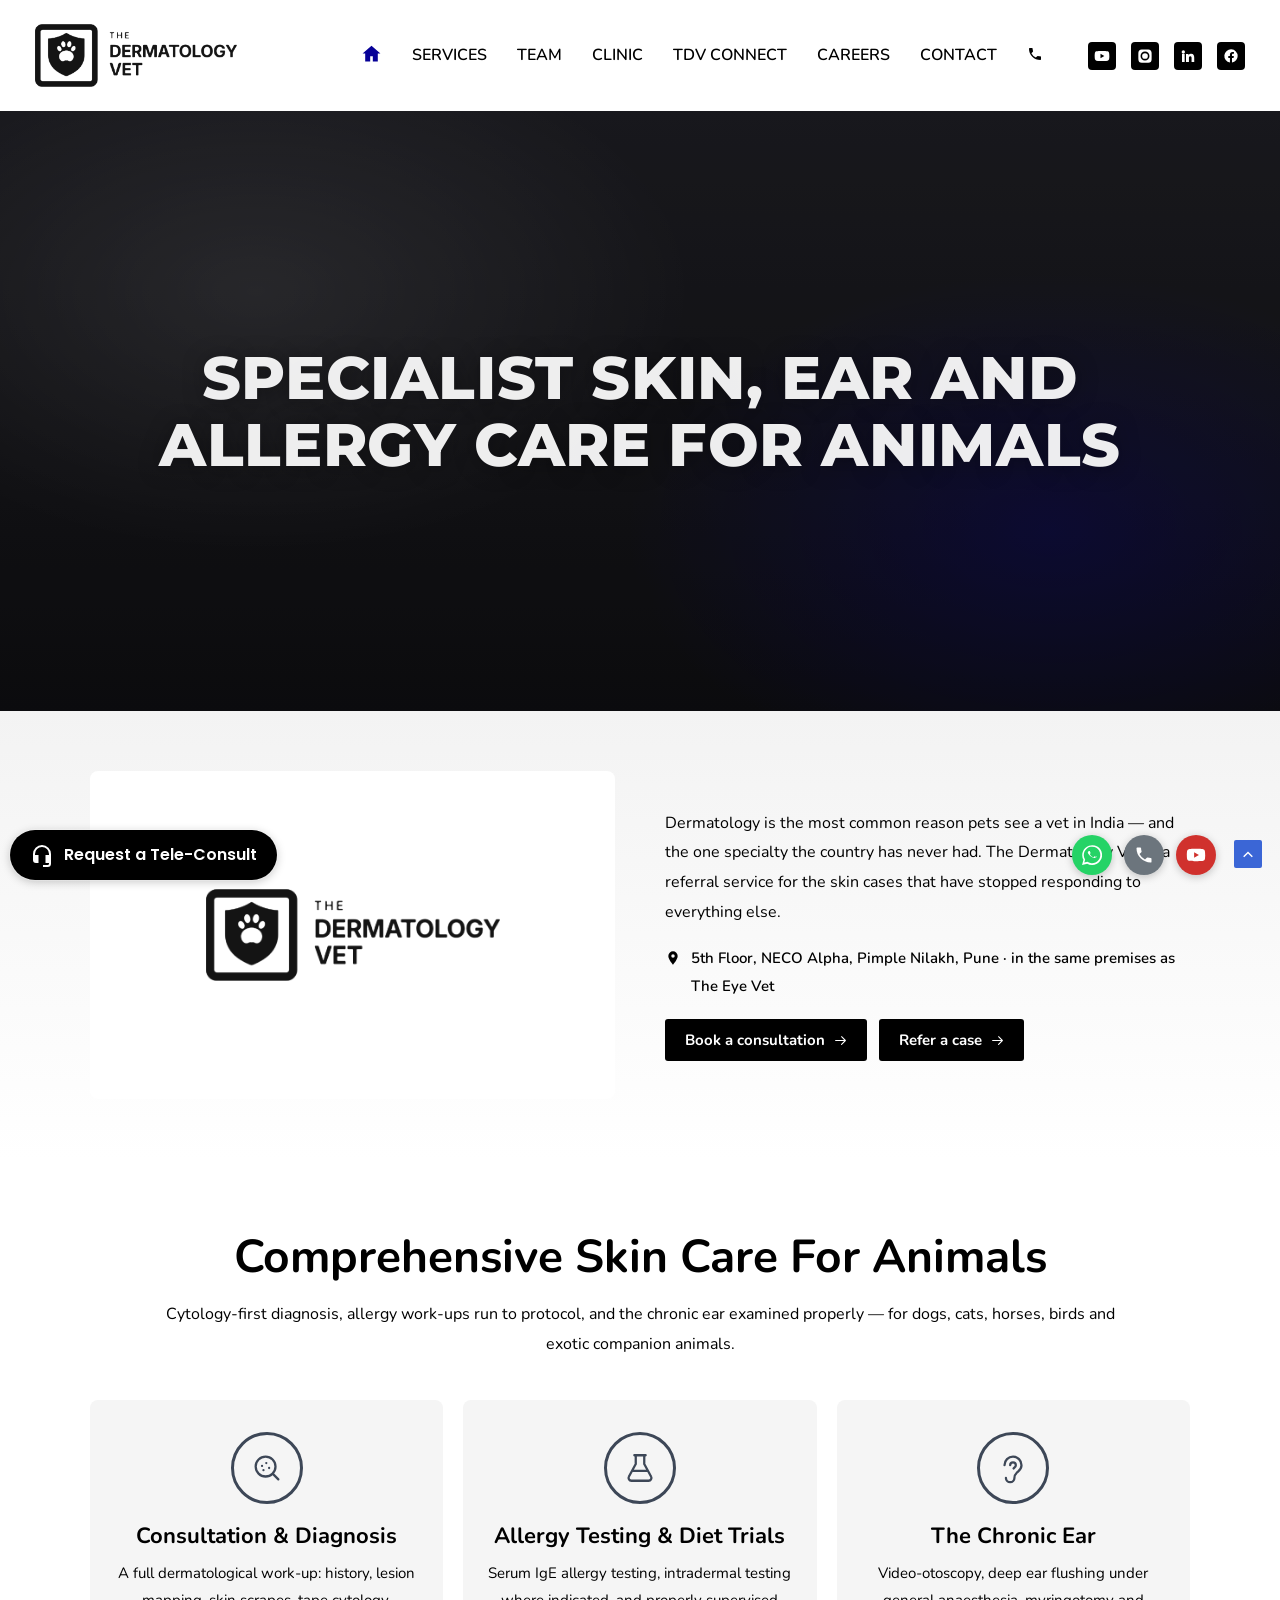
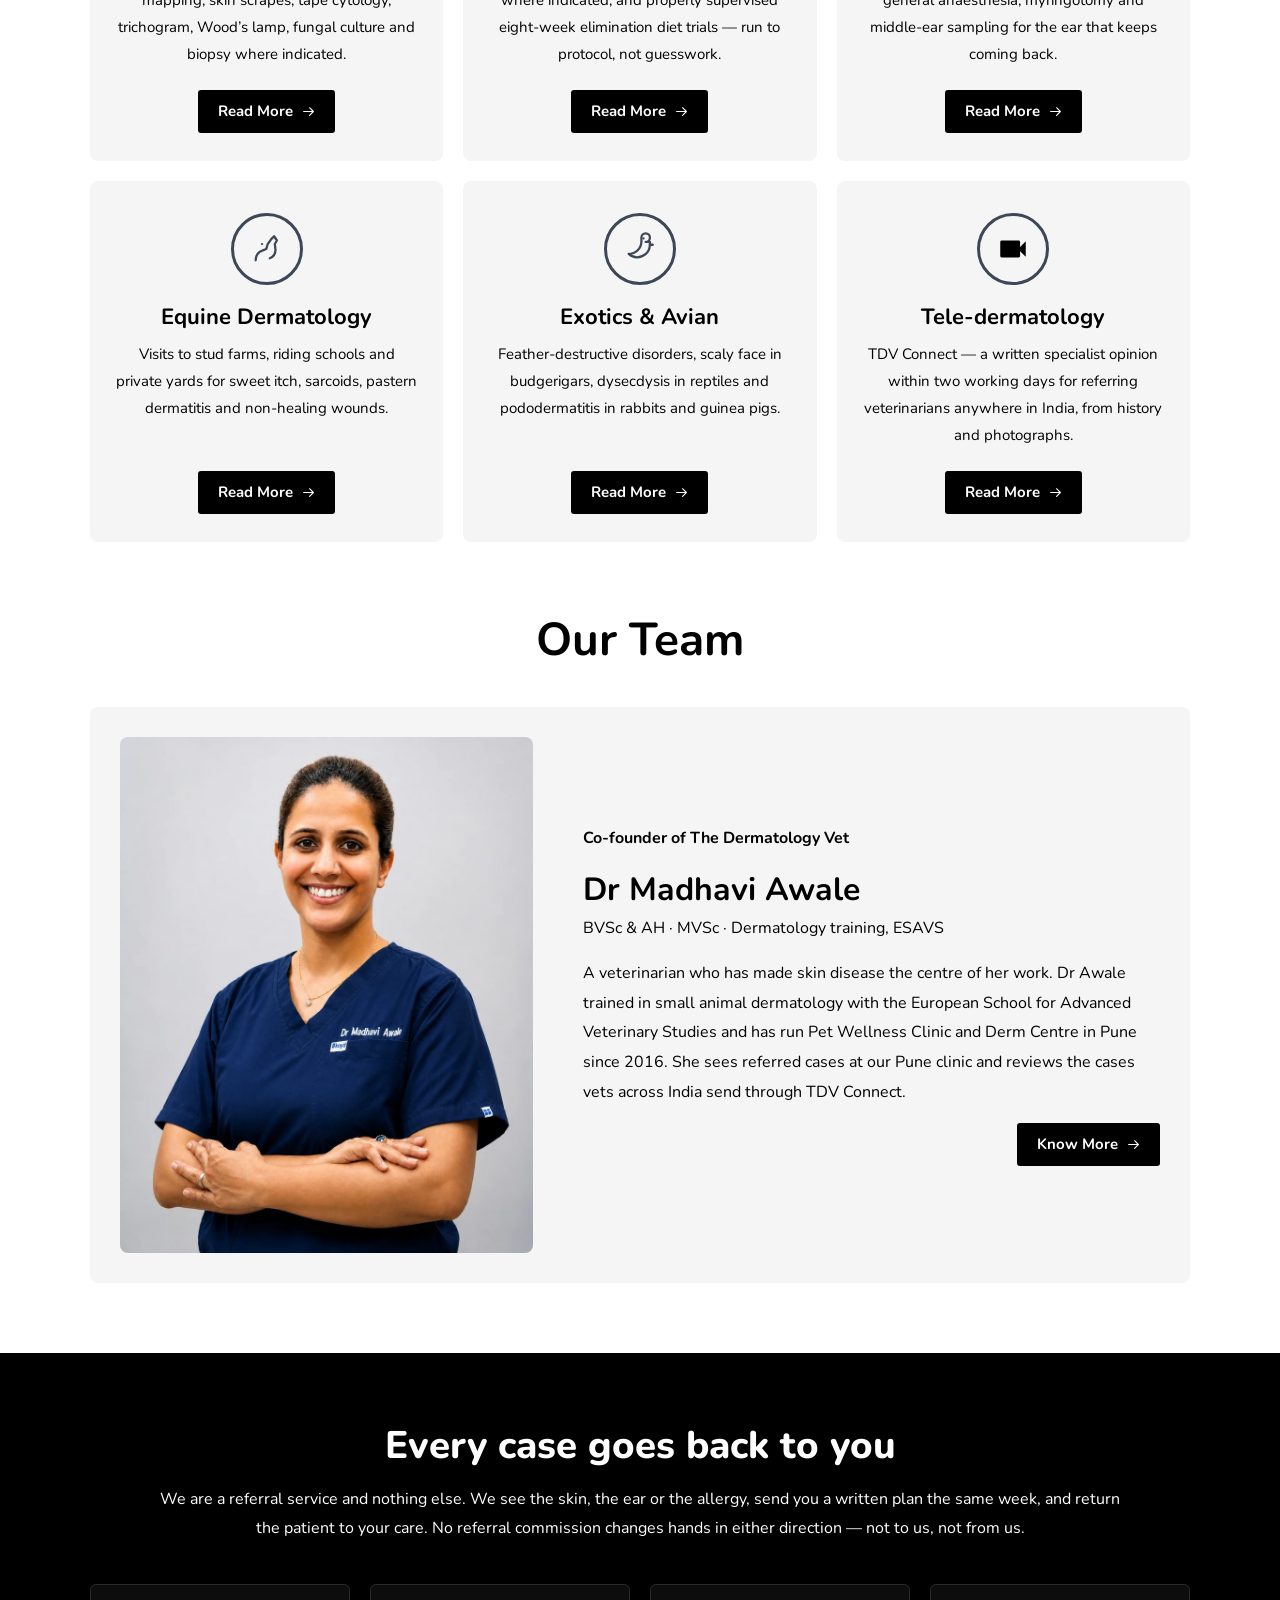
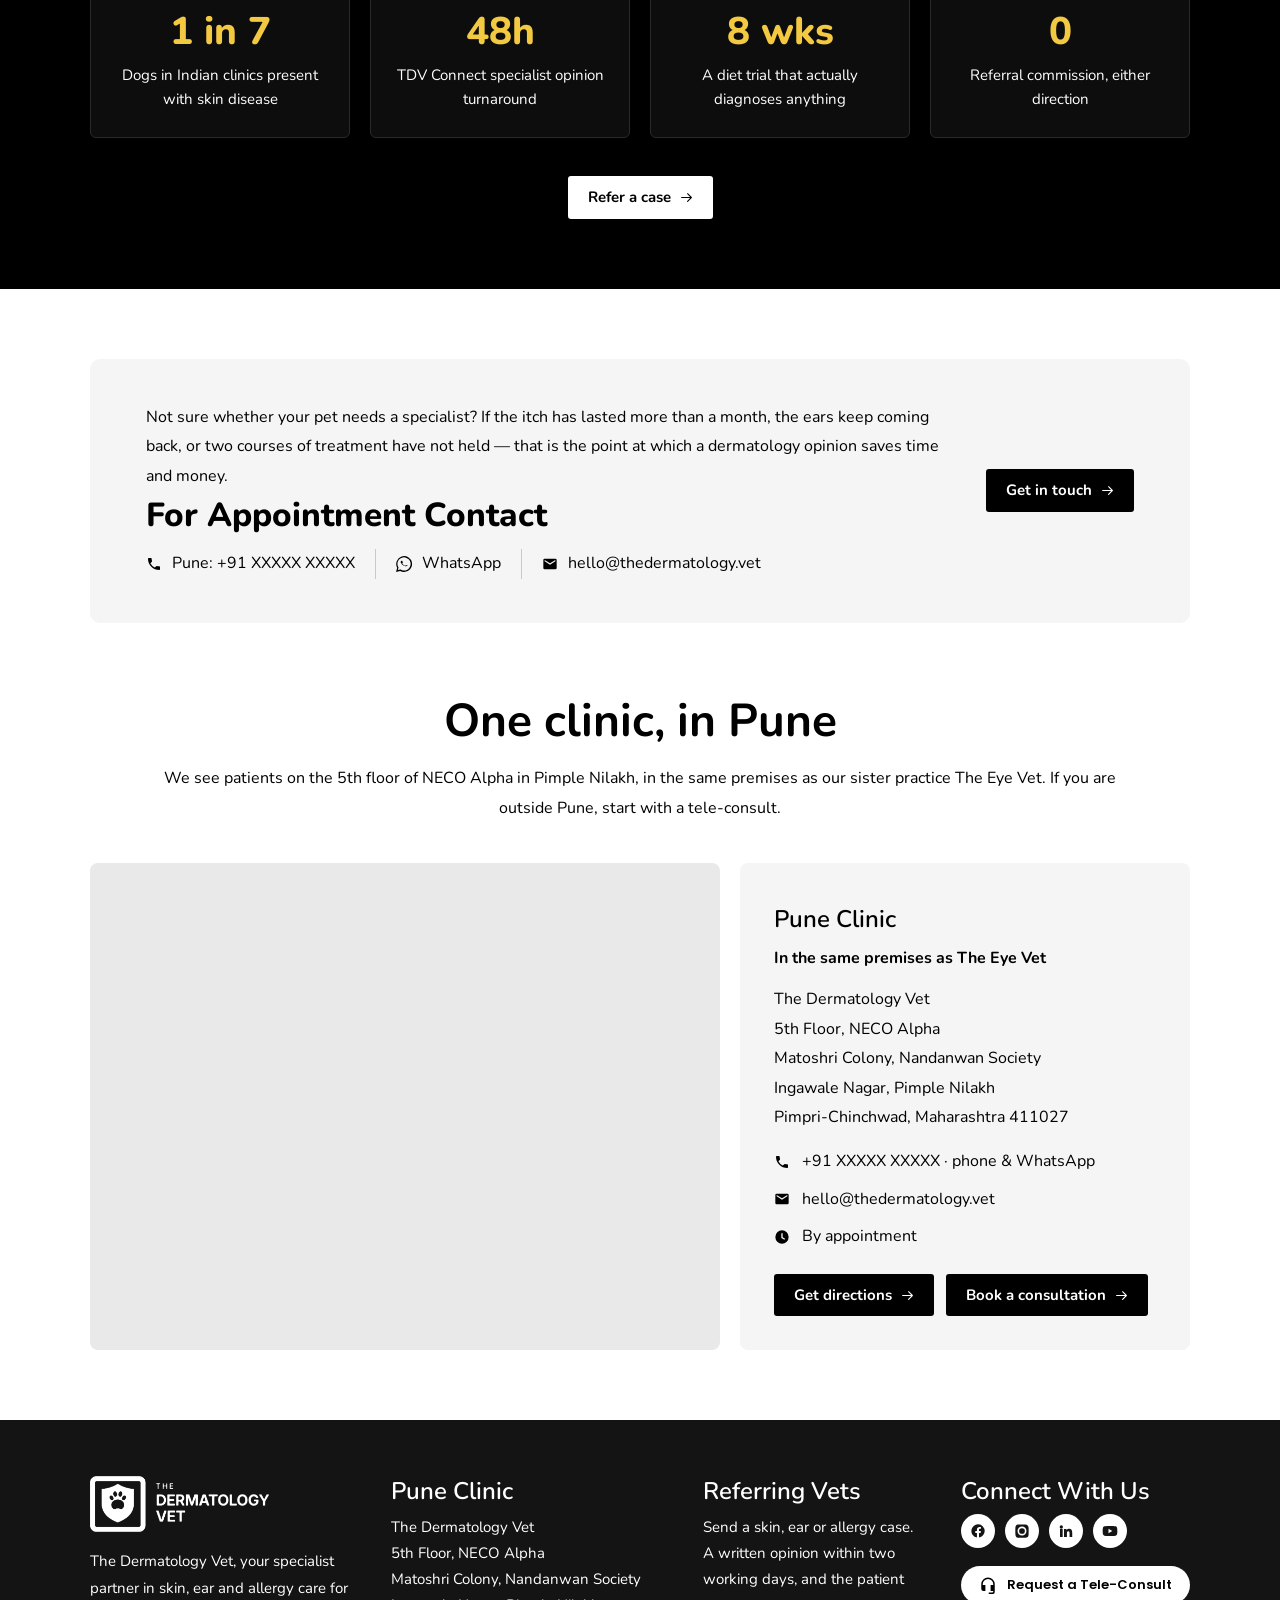
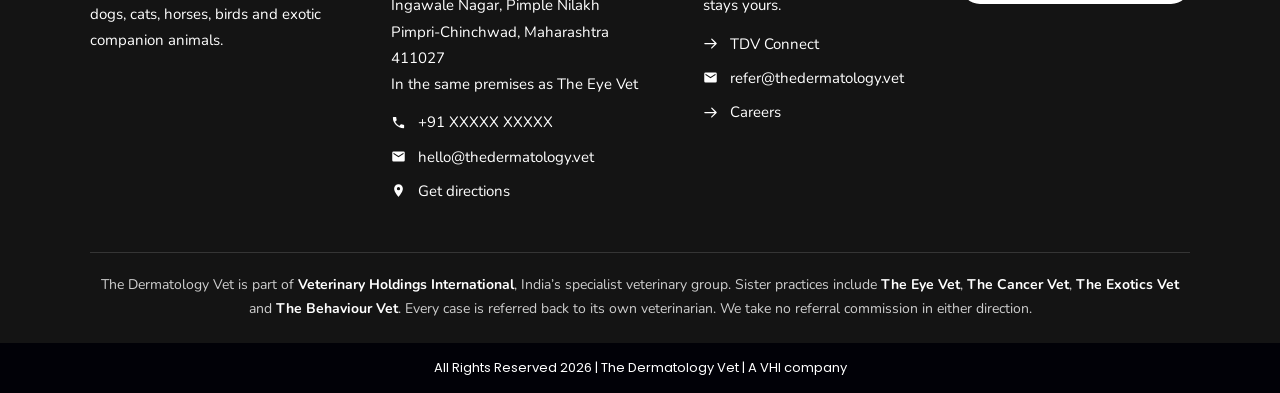
==== index.html @ b88d7250 "Add The Dermatology Vet website Static 13-page site for thedermatology.vet, styled to the template s" ====
<!DOCTYPE html>
<html lang="en">
<head>
<meta charset="utf-8">
<meta name="viewport" content="width=device-width, initial-scale=1">
<title>The Dermatology Vet &ndash; Veterinary Skin &amp; Allergy Specialists</title>
<meta name="description" content="India&rsquo;s specialist veterinary dermatology referral service &mdash; skin, ear and allergy medicine for dogs, cats, horses, birds and exotic pets.">
<link rel="canonical" href="https://thedermatology.vet/index.html">
<meta property="og:title" content="The Dermatology Vet &ndash; Veterinary Skin &amp; Allergy Specialists">
<meta property="og:description" content="India&rsquo;s specialist veterinary dermatology referral service &mdash; skin, ear and allergy medicine for dogs, cats, horses, birds and exotic pets.">
<meta property="og:type" content="website">
<meta property="og:site_name" content="The Dermatology Vet">
<link rel="icon" href="assets/logo/favicon-32.png" sizes="32x32" type="image/png">
<link rel="icon" href="assets/logo/favicon-192.png" sizes="192x192" type="image/png">
<link rel="apple-touch-icon" href="assets/logo/apple-touch-icon.png">
<link rel="preconnect" href="https://fonts.googleapis.com">
<link rel="preconnect" href="https://fonts.gstatic.com" crossorigin>
<link href="https://fonts.googleapis.com/css2?family=Nunito:ital,wght@0,400;0,600;0,700;0,800;0,900;1,400&family=Poppins:wght@600&family=Montserrat:wght@800&display=swap" rel="stylesheet">
<link rel="stylesheet" href="assets/styles.css?v=5">
</head>
<body>
<header class="site-header" id="top">
  <div class="header-inner">
    <a class="logo" href="index.html" aria-label="The Dermatology Vet &ndash; home">
      <img src="assets/logo/tdv-logo.png" alt="The Dermatology Vet" width="202" height="63">
    </a>
    <button class="nav-toggle" aria-label="Menu" aria-expanded="false" onclick="var n=document.getElementById('nav');n.classList.toggle('open');this.setAttribute('aria-expanded',n.classList.contains('open'))">
      <span></span><span></span><span></span>
    </button>
    <nav class="nav" id="nav">
      <a class="nav-home active" href="index.html" aria-label="Home"><svg viewBox="0 0 24 24"><path d="M12 3.2 1.8 12h3v9h5.7v-6h3v6h5.7v-9h3z"/></svg></a><a href="services.html">Services</a><a href="team.html">Team</a><a href="clinic.html">Clinic</a><a href="tdv-connect.html">TDV Connect</a><a href="careers.html">Careers</a><a href="contact.html">Contact</a><a class="nav-tel" href="tel:+91XXXXXXXXXX" aria-label="Call us"><svg viewBox="0 0 24 24"><path d="M6.6 10.8a15.1 15.1 0 0 0 6.6 6.6l2.2-2.2a1 1 0 0 1 1-.24 11.4 11.4 0 0 0 3.6.57 1 1 0 0 1 1 1V20a1 1 0 0 1-1 1A17 17 0 0 1 3 4a1 1 0 0 1 1-1h3.5a1 1 0 0 1 1 1 11.4 11.4 0 0 0 .57 3.6 1 1 0 0 1-.25 1z"/></svg></a>
      <span class="nav-social">
        <a href="#" aria-label="YouTube"><svg viewBox="0 0 24 24"><path d="M23 12s0-3.4-.44-5a2.8 2.8 0 0 0-2-2C18.8 4.5 12 4.5 12 4.5s-6.8 0-8.6.5a2.8 2.8 0 0 0-2 2C1 8.6 1 12 1 12s0 3.4.44 5a2.8 2.8 0 0 0 2 2c1.8.5 8.6.5 8.6.5s6.8 0 8.6-.5a2.8 2.8 0 0 0 2-2c.4-1.6.4-5 .4-5zM9.75 15.25v-6.5L15.5 12z"/></svg></a>
        <a href="#" aria-label="Instagram"><svg viewBox="0 0 24 24"><path d="M12 2.2c3.2 0 3.6 0 4.9.07 3.3.15 4.8 1.7 5 5 .06 1.3.07 1.7.07 4.9s0 3.6-.07 4.9c-.15 3.3-1.7 4.8-5 5-1.3.06-1.7.07-4.9.07s-3.6 0-4.9-.07c-3.3-.15-4.8-1.7-5-5C2.03 15.6 2 15.2 2 12s0-3.6.07-4.9c.15-3.3 1.7-4.8 5-5C8.4 2.2 8.8 2.2 12 2.2zm0 3.1a6.7 6.7 0 1 0 0 13.4 6.7 6.7 0 0 0 0-13.4zm0 11a4.3 4.3 0 1 1 0-8.6 4.3 4.3 0 0 1 0 8.6zm6.9-11.2a1.56 1.56 0 1 1-3.1 0 1.56 1.56 0 0 1 3.1 0z"/></svg></a>
        <a href="#" aria-label="LinkedIn"><svg viewBox="0 0 24 24"><path d="M4.98 3.5a2.5 2.5 0 1 1 0 5 2.5 2.5 0 0 1 0-5zM3 9h4v12H3zM9 9h3.8v1.7h.05a4.2 4.2 0 0 1 3.75-2c4 0 4.75 2.6 4.75 6.1V21h-4v-5.5c0-1.3 0-3-1.85-3s-2.1 1.44-2.1 2.9V21H9z"/></svg></a>
        <a href="#" aria-label="Facebook"><svg viewBox="0 0 24 24"><path d="M22 12a10 10 0 1 0-11.6 9.9v-7H7.9V12h2.5V9.8c0-2.5 1.5-3.9 3.8-3.9 1.1 0 2.2.2 2.2.2v2.5h-1.3c-1.2 0-1.6.75-1.6 1.5V12h2.8l-.45 2.9h-2.35v7A10 10 0 0 0 22 12z"/></svg></a>
      </span>
    </nav>
  </div>
</header>
<section class="hero">
  <div class="hero-media">
    <!-- [[TODO]] The sister sites open on a 30-60 second muted clinic video. Film one at NECO Alpha
         and drop it in here:
         <video autoplay muted loop playsinline poster="assets/hero/poster.jpg"><source src="assets/hero/hero.mp4" type="video/mp4"></video> -->
  </div>
  <h1>Specialist Skin, Ear and Allergy Care for Animals</h1>
</section>

<section class="intro">
  <div class="wrap">
    <div class="intro-grid">
      <div class="intro-media">
        <!-- [[TODO]] Replace with a photograph of the clinic reception once it is fitted out,
             as on thecancer.vet: <img class="photo" src="assets/clinic/reception.jpg" alt="..."> -->
        <img src="assets/logo/tdv-logo.png" alt="The Dermatology Vet" width="340" height="106">
      </div>
      <div class="intro-text">
        <p>Dermatology is the most common reason pets see a vet in India &mdash; and the one specialty
        the country has never had. The Dermatology Vet is a referral service for the skin cases that have
        stopped responding to everything else.</p>
        <p class="intro-place"><svg viewBox="0 0 24 24"><path d="M12 2a7 7 0 0 0-7 7c0 5.3 7 13 7 13s7-7.7 7-13a7 7 0 0 0-7-7zm0 9.6A2.6 2.6 0 1 1 12 6.4a2.6 2.6 0 0 1 0 5.2z"/></svg><span>5th Floor, NECO Alpha, Pimple Nilakh, Pune &middot; in the same premises as The Eye Vet</span></p>
        <div class="actions">
          <a class="btn" href="contact.html">Book a consultation <svg viewBox="0 0 24 24"><path d="M13.3 4.3a1 1 0 0 1 1.4 0l7 7a1 1 0 0 1 0 1.4l-7 7a1 1 0 1 1-1.4-1.4l5.3-5.3H3a1 1 0 1 1 0-2h15.6l-5.3-5.3a1 1 0 0 1 0-1.4z"/></svg></a>
          <a class="btn" href="tdv-connect.html">Refer a case <svg viewBox="0 0 24 24"><path d="M13.3 4.3a1 1 0 0 1 1.4 0l7 7a1 1 0 0 1 0 1.4l-7 7a1 1 0 1 1-1.4-1.4l5.3-5.3H3a1 1 0 1 1 0-2h15.6l-5.3-5.3a1 1 0 0 1 0-1.4z"/></svg></a>
        </div>
      </div>
    </div>
  </div>
</section>

<section class="section">
  <div class="wrap">
    <div class="section-head">
      <h2>Comprehensive Skin Care For Animals</h2>
      <p>Cytology-first diagnosis, allergy work-ups run to protocol, and the chronic ear examined
      properly &mdash; for dogs, cats, horses, birds and exotic companion animals.</p>
    </div>
    <div class="grid grid-3">
      <article class="card">
        <div class="card-icon"><svg viewBox="0 0 24 24" fill="none" stroke="currentColor" stroke-width="1.6" stroke-linecap="round"><circle cx="11" cy="11" r="7"/><path d="m20 20-3.5-3.5M8.5 10.5h.01M11.5 8.5h.01M13.5 12h.01M9.5 13.5h.01"/></svg></div>
        <h3>Consultation &amp; Diagnosis</h3>
        <p>A full dermatological work-up: history, lesion mapping, skin scrapes, tape cytology, trichogram, Wood&rsquo;s lamp, fungal culture and biopsy where indicated.</p>
        <a class="btn" href="service-consultation.html">Read More <svg viewBox="0 0 24 24"><path d="M13.3 4.3a1 1 0 0 1 1.4 0l7 7a1 1 0 0 1 0 1.4l-7 7a1 1 0 1 1-1.4-1.4l5.3-5.3H3a1 1 0 1 1 0-2h15.6l-5.3-5.3a1 1 0 0 1 0-1.4z"/></svg></a>
      </article>
      <article class="card">
        <div class="card-icon"><svg viewBox="0 0 24 24" fill="none" stroke="currentColor" stroke-width="1.6" stroke-linecap="round"><path d="M9 3v6.2L4.2 18A2 2 0 0 0 6 21h12a2 2 0 0 0 1.8-3L15 9.2V3M8 3h8M7.5 14h9"/></svg></div>
        <h3>Allergy Testing &amp; Diet Trials</h3>
        <p>Serum IgE allergy testing, intradermal testing where indicated, and properly supervised eight-week elimination diet trials &mdash; run to protocol, not guesswork.</p>
        <a class="btn" href="service-allergy.html">Read More <svg viewBox="0 0 24 24"><path d="M13.3 4.3a1 1 0 0 1 1.4 0l7 7a1 1 0 0 1 0 1.4l-7 7a1 1 0 1 1-1.4-1.4l5.3-5.3H3a1 1 0 1 1 0-2h15.6l-5.3-5.3a1 1 0 0 1 0-1.4z"/></svg></a>
      </article>
      <article class="card">
        <div class="card-icon"><svg viewBox="0 0 24 24" fill="none" stroke="currentColor" stroke-width="1.6" stroke-linecap="round"><path d="M6 10a6 6 0 1 1 12 0c0 3-2 4-3.2 5.2S13 17.5 13 19a3 3 0 0 1-6 0"/><path d="M10 10a2 2 0 1 1 4 0c0 1.2-1 1.6-1.6 2.3"/></svg></div>
        <h3>The Chronic Ear</h3>
        <p>Video-otoscopy, deep ear flushing under general anaesthesia, myringotomy and middle-ear sampling for the ear that keeps coming back.</p>
        <a class="btn" href="service-ear.html">Read More <svg viewBox="0 0 24 24"><path d="M13.3 4.3a1 1 0 0 1 1.4 0l7 7a1 1 0 0 1 0 1.4l-7 7a1 1 0 1 1-1.4-1.4l5.3-5.3H3a1 1 0 1 1 0-2h15.6l-5.3-5.3a1 1 0 0 1 0-1.4z"/></svg></a>
      </article>
      <article class="card">
        <div class="card-icon"><svg viewBox="0 0 24 24" fill="none" stroke="currentColor" stroke-width="1.6" stroke-linecap="round" stroke-linejoin="round"><path d="M4 20c0-4 2-6 5-7l2.5-1 1-3.5L15 5l2-2 2 3-1.5 2.5.5 4c0 3-1.5 5-4 6"/><path d="M8.5 8.5h.01"/></svg></div>
        <h3>Equine Dermatology</h3>
        <p>Visits to stud farms, riding schools and private yards for sweet itch, sarcoids, pastern dermatitis and non-healing wounds.</p>
        <a class="btn" href="service-equine.html">Read More <svg viewBox="0 0 24 24"><path d="M13.3 4.3a1 1 0 0 1 1.4 0l7 7a1 1 0 0 1 0 1.4l-7 7a1 1 0 1 1-1.4-1.4l5.3-5.3H3a1 1 0 1 1 0-2h15.6l-5.3-5.3a1 1 0 0 1 0-1.4z"/></svg></a>
      </article>
      <article class="card">
        <div class="card-icon"><svg viewBox="0 0 24 24" fill="none" stroke="currentColor" stroke-width="1.6" stroke-linecap="round" stroke-linejoin="round"><path d="M16 7a3 3 0 1 0-3-3v2.5A9 9 0 0 1 4 15.5 9 9 0 0 0 19 9V7z"/><path d="M14.5 4.5h.01M19 9h2"/></svg></div>
        <h3>Exotics &amp; Avian</h3>
        <p>Feather-destructive disorders, scaly face in budgerigars, dysecdysis in reptiles and pododermatitis in rabbits and guinea pigs.</p>
        <a class="btn" href="service-exotics.html">Read More <svg viewBox="0 0 24 24"><path d="M13.3 4.3a1 1 0 0 1 1.4 0l7 7a1 1 0 0 1 0 1.4l-7 7a1 1 0 1 1-1.4-1.4l5.3-5.3H3a1 1 0 1 1 0-2h15.6l-5.3-5.3a1 1 0 0 1 0-1.4z"/></svg></a>
      </article>
      <article class="card">
        <div class="card-icon"><svg viewBox="0 0 24 24"><path d="M17 10.5V7a1 1 0 0 0-1-1H4a1 1 0 0 0-1 1v10a1 1 0 0 0 1 1h12a1 1 0 0 0 1-1v-3.5l4 4v-11z"/></svg></div>
        <h3>Tele-dermatology</h3>
        <p>TDV Connect &mdash; a written specialist opinion within two working days for referring veterinarians anywhere in India, from history and photographs.</p>
        <a class="btn" href="service-teleconsult.html">Read More <svg viewBox="0 0 24 24"><path d="M13.3 4.3a1 1 0 0 1 1.4 0l7 7a1 1 0 0 1 0 1.4l-7 7a1 1 0 1 1-1.4-1.4l5.3-5.3H3a1 1 0 1 1 0-2h15.6l-5.3-5.3a1 1 0 0 1 0-1.4z"/></svg></a>
      </article></div>
  </div>
</section>

<section class="section" style="padding-top:0">
  <div class="wrap">
    <div class="section-head"><h2>Our Team</h2></div>
    <div class="founder founder-box">
      <div class="founder-photo"><img src="assets/team/madhavi-awale-2026.jpg" alt="Dr Madhavi Awale" width="880" height="1100" loading="lazy"></div>
      <div class="founder-text">
        <p class="founder-label">Co-founder of The Dermatology Vet</p>
        <h3 class="founder-name">Dr Madhavi Awale</h3>
        <p class="founder-quals">BVSc &amp; AH &middot; MVSc &middot; Dermatology training, ESAVS</p>
        <p>A veterinarian who has made skin disease the centre of her work. Dr Awale trained in small animal dermatology with the European School for Advanced Veterinary Studies and has run Pet Wellness Clinic and Derm Centre in Pune since 2016. She sees referred cases at our Pune clinic and reviews the cases vets across India send through TDV Connect.</p>
        <div class="founder-foot"><a class="btn" href="team.html">Know More <svg viewBox="0 0 24 24"><path d="M13.3 4.3a1 1 0 0 1 1.4 0l7 7a1 1 0 0 1 0 1.4l-7 7a1 1 0 1 1-1.4-1.4l5.3-5.3H3a1 1 0 1 1 0-2h15.6l-5.3-5.3a1 1 0 0 1 0-1.4z"/></svg></a></div>
      </div>
    </div>
  </div>
</section>


<section class="section dark">
  <div class="wrap">
    <div class="section-head">
      <h2>Every case goes back to you</h2>
      <p>We are a referral service and nothing else. We see the skin, the ear or the allergy, send you a
      written plan the same week, and return the patient to your care. No referral commission changes
      hands in either direction &mdash; not to us, not from us.</p>
    </div>
    <div class="stats">
      <div class="stat"><div class="n">1 in 7</div><div class="l">Dogs in Indian clinics present with skin disease</div></div>
      <div class="stat"><div class="n">48h</div><div class="l">TDV Connect specialist opinion turnaround</div></div>
      <div class="stat"><div class="n">8 wks</div><div class="l">A diet trial that actually diagnoses anything</div></div>
      <div class="stat"><div class="n">0</div><div class="l">Referral commission, either direction</div></div>
    </div>
    <p class="center" style="margin:38px 0 0"><a class="btn btn-light" href="tdv-connect.html">Refer a case <svg viewBox="0 0 24 24"><path d="M13.3 4.3a1 1 0 0 1 1.4 0l7 7a1 1 0 0 1 0 1.4l-7 7a1 1 0 1 1-1.4-1.4l5.3-5.3H3a1 1 0 1 1 0-2h15.6l-5.3-5.3a1 1 0 0 1 0-1.4z"/></svg></a></p>
  </div>
</section>

<!-- ====================================================================
     CLIENT REVIEWS — switch this on once you have real, attributable reviews.
     Do not populate it with invented testimonials. Sister sites use a row of
     video testimonials with the owner's name under each.
<section class="section">
  <div class="wrap">
    <div class="section-head"><h2>Testimonials</h2></div>
    <div class="grid grid-4"> ... </div>
  </div>
</section>
     ==================================================================== -->


<section class="section">
  <div class="wrap">
    
    <div class="appt">
      <div>
        <p class="appt-intro">Not sure whether your pet needs a specialist? If the itch has lasted more than a month, the ears keep coming back, or two courses of treatment have not held &mdash; that is the point at which a dermatology opinion saves time and money.</p>
        <h2>For Appointment Contact</h2>
        <ul class="icon-list">
          <li><svg viewBox="0 0 24 24"><path d="M6.6 10.8a15.1 15.1 0 0 0 6.6 6.6l2.2-2.2a1 1 0 0 1 1-.24 11.4 11.4 0 0 0 3.6.57 1 1 0 0 1 1 1V20a1 1 0 0 1-1 1A17 17 0 0 1 3 4a1 1 0 0 1 1-1h3.5a1 1 0 0 1 1 1 11.4 11.4 0 0 0 .57 3.6 1 1 0 0 1-.25 1z"/></svg><span>Pune: <a href="tel:+91XXXXXXXXXX">+91 XXXXX XXXXX</a></span></li>
          <li><svg viewBox="0 0 24 24"><path d="M.06 24l1.7-6.2A11.9 11.9 0 1 1 12 24a11.9 11.9 0 0 1-5.8-1.5L.06 24zM6.6 20.2l.36.2a9.9 9.9 0 1 0-3.4-3.4l.23.37-1 3.63 3.8-.8zm11.4-5.1c-.15-.25-.55-.4-1.15-.7s-1.4-.7-1.6-.78-.36-.12-.5.13-.6.77-.73.93-.27.18-.5.06a8.1 8.1 0 0 1-2.4-1.48 9 9 0 0 1-1.65-2.06c-.17-.3 0-.45.13-.58s.25-.3.37-.45a1.7 1.7 0 0 0 .25-.42.46.46 0 0 0 0-.44c-.07-.12-.55-1.33-.76-1.82s-.4-.42-.55-.43h-.47a.9.9 0 0 0-.65.3 2.75 2.75 0 0 0-.86 2.05A4.77 4.77 0 0 0 8 11.1a10.9 10.9 0 0 0 4.2 3.7c2.46 1.1 2.46.74 2.9.7a2.5 2.5 0 0 0 1.66-1.17 2 2 0 0 0 .15-1.17z"/></svg><a href="https://wa.me/91XXXXXXXXXX" target="_blank" rel="noopener">WhatsApp</a></li>
          <li><svg viewBox="0 0 24 24"><path d="M20 4H4a2 2 0 0 0-2 2v12a2 2 0 0 0 2 2h16a2 2 0 0 0 2-2V6a2 2 0 0 0-2-2zm0 4-8 5-8-5V6l8 5 8-5z"/></svg><a href="mailto:hello@thedermatology.vet">hello@thedermatology.vet</a></li>
        </ul>
      </div>
      <div><a class="btn" href="contact.html">Get in touch <svg viewBox="0 0 24 24"><path d="M13.3 4.3a1 1 0 0 1 1.4 0l7 7a1 1 0 0 1 0 1.4l-7 7a1 1 0 1 1-1.4-1.4l5.3-5.3H3a1 1 0 1 1 0-2h15.6l-5.3-5.3a1 1 0 0 1 0-1.4z"/></svg></a></div>
    </div>
  </div>
</section>

<section class="section" style="padding-top:0">
  <div class="wrap">
    <div class="section-head">
      <h2>One clinic, in Pune</h2>
      <p>We see patients on the 5th floor of NECO Alpha in Pimple Nilakh, in the same premises as our
      sister practice The Eye Vet. If you are outside Pune, start with a tele-consult.</p>
    </div>
    
    <div class="visit">
      <div class="map"><iframe src="https://www.google.com/maps?q=The+Eye+Vet,+NECO+Alpha,+Pimple+Nilakh,+Pune&amp;output=embed" title="Map: NECO Alpha, Pimple Nilakh, Pune" loading="lazy" referrerpolicy="no-referrer-when-downgrade"></iframe></div>
      <div class="visit-card">
        <h3>Pune Clinic</h3>
        <p class="visit-note">In the same premises as The Eye Vet</p>
        <address>The Dermatology Vet<br>5th Floor, NECO Alpha<br>Matoshri Colony, Nandanwan Society<br>Ingawale Nagar, Pimple Nilakh<br>Pimpri-Chinchwad, Maharashtra 411027</address>
        <ul class="icon-rows">
          <li><svg viewBox="0 0 24 24"><path d="M6.6 10.8a15.1 15.1 0 0 0 6.6 6.6l2.2-2.2a1 1 0 0 1 1-.24 11.4 11.4 0 0 0 3.6.57 1 1 0 0 1 1 1V20a1 1 0 0 1-1 1A17 17 0 0 1 3 4a1 1 0 0 1 1-1h3.5a1 1 0 0 1 1 1 11.4 11.4 0 0 0 .57 3.6 1 1 0 0 1-.25 1z"/></svg><span><a href="tel:+91XXXXXXXXXX">+91 XXXXX XXXXX</a> &middot; phone &amp; WhatsApp</span></li>
          <li><svg viewBox="0 0 24 24"><path d="M20 4H4a2 2 0 0 0-2 2v12a2 2 0 0 0 2 2h16a2 2 0 0 0 2-2V6a2 2 0 0 0-2-2zm0 4-8 5-8-5V6l8 5 8-5z"/></svg><a href="mailto:hello@thedermatology.vet">hello@thedermatology.vet</a></li>
          <li><svg viewBox="0 0 24 24"><path d="M12 2a10 10 0 1 0 0 20 10 10 0 0 0 0-20zm1 10.4 3.6 2.2-1 1.7L11 13.4V6.5h2z"/></svg><span>By appointment</span></li>
        </ul>
        <div class="actions">
          <a class="btn" href="https://www.google.com/maps/search/?api=1&amp;query=The+Eye+Vet+NECO+Alpha+Pimple+Nilakh+Pune" target="_blank" rel="noopener">Get directions <svg viewBox="0 0 24 24"><path d="M13.3 4.3a1 1 0 0 1 1.4 0l7 7a1 1 0 0 1 0 1.4l-7 7a1 1 0 1 1-1.4-1.4l5.3-5.3H3a1 1 0 1 1 0-2h15.6l-5.3-5.3a1 1 0 0 1 0-1.4z"/></svg></a>
          <a class="btn" href="contact.html">Book a consultation <svg viewBox="0 0 24 24"><path d="M13.3 4.3a1 1 0 0 1 1.4 0l7 7a1 1 0 0 1 0 1.4l-7 7a1 1 0 1 1-1.4-1.4l5.3-5.3H3a1 1 0 1 1 0-2h15.6l-5.3-5.3a1 1 0 0 1 0-1.4z"/></svg></a>
        </div>
      </div>
    </div>
  </div>
</section>

<footer class="site-footer">
  <div class="wrap">
    <div class="footer-grid">
      <div>
        <div class="footer-logo">
          <img src="assets/logo/tdv-logo-reversed.png" alt="The Dermatology Vet" width="180" height="56">
        </div>
        <p>The Dermatology Vet, your specialist partner in skin, ear and allergy care for dogs, cats,
        horses, birds and exotic companion animals.</p>
      </div>
      <div>
        <h3>Pune Clinic</h3>
        <p>The Dermatology Vet<br>5th Floor, NECO Alpha<br>Matoshri Colony, Nandanwan Society<br>Ingawale Nagar, Pimple Nilakh<br>Pimpri-Chinchwad, Maharashtra 411027<br>In the same premises as The Eye Vet</p>
        <ul class="f-icons">
          <li><svg viewBox="0 0 24 24"><path d="M6.6 10.8a15.1 15.1 0 0 0 6.6 6.6l2.2-2.2a1 1 0 0 1 1-.24 11.4 11.4 0 0 0 3.6.57 1 1 0 0 1 1 1V20a1 1 0 0 1-1 1A17 17 0 0 1 3 4a1 1 0 0 1 1-1h3.5a1 1 0 0 1 1 1 11.4 11.4 0 0 0 .57 3.6 1 1 0 0 1-.25 1z"/></svg><a href="tel:+91XXXXXXXXXX">+91 XXXXX XXXXX</a></li>
          <li><svg viewBox="0 0 24 24"><path d="M20 4H4a2 2 0 0 0-2 2v12a2 2 0 0 0 2 2h16a2 2 0 0 0 2-2V6a2 2 0 0 0-2-2zm0 4-8 5-8-5V6l8 5 8-5z"/></svg><a href="mailto:hello@thedermatology.vet">hello@thedermatology.vet</a></li>
          <li><svg viewBox="0 0 24 24"><path d="M12 2a7 7 0 0 0-7 7c0 5.3 7 13 7 13s7-7.7 7-13a7 7 0 0 0-7-7zm0 9.6A2.6 2.6 0 1 1 12 6.4a2.6 2.6 0 0 1 0 5.2z"/></svg><a href="https://www.google.com/maps/search/?api=1&amp;query=The+Eye+Vet+NECO+Alpha+Pimple+Nilakh+Pune" target="_blank" rel="noopener">Get directions</a></li>
        </ul>
      </div>
      <div>
        <h3>Referring Vets</h3>
        <p>Send a skin, ear or allergy case. A written opinion within two working days, and the
        patient stays yours.</p>
        <ul class="f-icons">
          <li><svg viewBox="0 0 24 24"><path d="M13.3 4.3a1 1 0 0 1 1.4 0l7 7a1 1 0 0 1 0 1.4l-7 7a1 1 0 1 1-1.4-1.4l5.3-5.3H3a1 1 0 1 1 0-2h15.6l-5.3-5.3a1 1 0 0 1 0-1.4z"/></svg><a href="tdv-connect.html">TDV Connect</a></li>
          <li><svg viewBox="0 0 24 24"><path d="M20 4H4a2 2 0 0 0-2 2v12a2 2 0 0 0 2 2h16a2 2 0 0 0 2-2V6a2 2 0 0 0-2-2zm0 4-8 5-8-5V6l8 5 8-5z"/></svg><a href="mailto:refer@thedermatology.vet">refer@thedermatology.vet</a></li>
          <li><svg viewBox="0 0 24 24"><path d="M13.3 4.3a1 1 0 0 1 1.4 0l7 7a1 1 0 0 1 0 1.4l-7 7a1 1 0 1 1-1.4-1.4l5.3-5.3H3a1 1 0 1 1 0-2h15.6l-5.3-5.3a1 1 0 0 1 0-1.4z"/></svg><a href="careers.html">Careers</a></li>
        </ul>
      </div>
      <div>
        <h3>Connect With Us</h3>
        <div class="f-social">
          <a href="#" aria-label="Facebook"><svg viewBox="0 0 24 24"><path d="M22 12a10 10 0 1 0-11.6 9.9v-7H7.9V12h2.5V9.8c0-2.5 1.5-3.9 3.8-3.9 1.1 0 2.2.2 2.2.2v2.5h-1.3c-1.2 0-1.6.75-1.6 1.5V12h2.8l-.45 2.9h-2.35v7A10 10 0 0 0 22 12z"/></svg></a>
          <a href="#" aria-label="Instagram"><svg viewBox="0 0 24 24"><path d="M12 2.2c3.2 0 3.6 0 4.9.07 3.3.15 4.8 1.7 5 5 .06 1.3.07 1.7.07 4.9s0 3.6-.07 4.9c-.15 3.3-1.7 4.8-5 5-1.3.06-1.7.07-4.9.07s-3.6 0-4.9-.07c-3.3-.15-4.8-1.7-5-5C2.03 15.6 2 15.2 2 12s0-3.6.07-4.9c.15-3.3 1.7-4.8 5-5C8.4 2.2 8.8 2.2 12 2.2zm0 3.1a6.7 6.7 0 1 0 0 13.4 6.7 6.7 0 0 0 0-13.4zm0 11a4.3 4.3 0 1 1 0-8.6 4.3 4.3 0 0 1 0 8.6zm6.9-11.2a1.56 1.56 0 1 1-3.1 0 1.56 1.56 0 0 1 3.1 0z"/></svg></a>
          <a href="#" aria-label="LinkedIn"><svg viewBox="0 0 24 24"><path d="M4.98 3.5a2.5 2.5 0 1 1 0 5 2.5 2.5 0 0 1 0-5zM3 9h4v12H3zM9 9h3.8v1.7h.05a4.2 4.2 0 0 1 3.75-2c4 0 4.75 2.6 4.75 6.1V21h-4v-5.5c0-1.3 0-3-1.85-3s-2.1 1.44-2.1 2.9V21H9z"/></svg></a>
          <a href="#" aria-label="YouTube"><svg viewBox="0 0 24 24"><path d="M23 12s0-3.4-.44-5a2.8 2.8 0 0 0-2-2C18.8 4.5 12 4.5 12 4.5s-6.8 0-8.6.5a2.8 2.8 0 0 0-2 2C1 8.6 1 12 1 12s0 3.4.44 5a2.8 2.8 0 0 0 2 2c1.8.5 8.6.5 8.6.5s6.8 0 8.6-.5a2.8 2.8 0 0 0 2-2c.4-1.6.4-5 .4-5zM9.75 15.25v-6.5L15.5 12z"/></svg></a>
        </div>
        <a class="pill" href="contact.html#teleconsult"><svg viewBox="0 0 24 24"><path d="M12 2a9 9 0 0 0-9 9v6a3 3 0 0 0 3 3h2.5v-8H5v-1a7 7 0 0 1 14 0v1h-3.5v8H19v.5a1.5 1.5 0 0 1-1.5 1.5H13v2h4.5a3.5 3.5 0 0 0 3.5-3.5V11a9 9 0 0 0-9-9z"/></svg> Request a Tele-Consult</a>
      </div>
    </div>
    <div class="group-note">
      The Dermatology Vet is part of <a href="https://vhi.vet" target="_blank" rel="noopener">Veterinary Holdings International</a>,
      India&rsquo;s specialist veterinary group. Sister practices include
      <a href="https://theeye.vet" target="_blank" rel="noopener">The Eye Vet</a>,
      <a href="https://thecancer.vet" target="_blank" rel="noopener">The Cancer Vet</a>,
      <a href="https://theexotics.vet" target="_blank" rel="noopener">The Exotics Vet</a> and
      <a href="https://thebehaviour.vet" target="_blank" rel="noopener">The Behaviour Vet</a>.
      Every case is referred back to its own veterinarian. We take no referral commission in either direction.
    </div>
  </div>
  <div class="footer-bar">All Rights Reserved 2026 | The Dermatology Vet | A VHI company</div>
</footer>

<a class="tele-tab" href="contact.html#teleconsult"><svg viewBox="0 0 24 24"><path d="M12 2a9 9 0 0 0-9 9v6a3 3 0 0 0 3 3h2.5v-8H5v-1a7 7 0 0 1 14 0v1h-3.5v8H19v.5a1.5 1.5 0 0 1-1.5 1.5H13v2h4.5a3.5 3.5 0 0 0 3.5-3.5V11a9 9 0 0 0-9-9z"/></svg> <span><span class="tt-long">Request a </span>Tele-Consult</span></a>
<div class="float-contact">
  <a class="fc-wa" href="https://wa.me/91XXXXXXXXXX" aria-label="WhatsApp" target="_blank" rel="noopener"><svg viewBox="0 0 24 24"><path d="M.06 24l1.7-6.2A11.9 11.9 0 1 1 12 24a11.9 11.9 0 0 1-5.8-1.5L.06 24zM6.6 20.2l.36.2a9.9 9.9 0 1 0-3.4-3.4l.23.37-1 3.63 3.8-.8zm11.4-5.1c-.15-.25-.55-.4-1.15-.7s-1.4-.7-1.6-.78-.36-.12-.5.13-.6.77-.73.93-.27.18-.5.06a8.1 8.1 0 0 1-2.4-1.48 9 9 0 0 1-1.65-2.06c-.17-.3 0-.45.13-.58s.25-.3.37-.45a1.7 1.7 0 0 0 .25-.42.46.46 0 0 0 0-.44c-.07-.12-.55-1.33-.76-1.82s-.4-.42-.55-.43h-.47a.9.9 0 0 0-.65.3 2.75 2.75 0 0 0-.86 2.05A4.77 4.77 0 0 0 8 11.1a10.9 10.9 0 0 0 4.2 3.7c2.46 1.1 2.46.74 2.9.7a2.5 2.5 0 0 0 1.66-1.17 2 2 0 0 0 .15-1.17z"/></svg></a>
  <a class="fc-tel" href="tel:+91XXXXXXXXXX" aria-label="Call"><svg viewBox="0 0 24 24"><path d="M6.6 10.8a15.1 15.1 0 0 0 6.6 6.6l2.2-2.2a1 1 0 0 1 1-.24 11.4 11.4 0 0 0 3.6.57 1 1 0 0 1 1 1V20a1 1 0 0 1-1 1A17 17 0 0 1 3 4a1 1 0 0 1 1-1h3.5a1 1 0 0 1 1 1 11.4 11.4 0 0 0 .57 3.6 1 1 0 0 1-.25 1z"/></svg></a>
  <a class="fc-yt" href="#" aria-label="YouTube"><svg viewBox="0 0 24 24"><path d="M23 12s0-3.4-.44-5a2.8 2.8 0 0 0-2-2C18.8 4.5 12 4.5 12 4.5s-6.8 0-8.6.5a2.8 2.8 0 0 0-2 2C1 8.6 1 12 1 12s0 3.4.44 5a2.8 2.8 0 0 0 2 2c1.8.5 8.6.5 8.6.5s6.8 0 8.6-.5a2.8 2.8 0 0 0 2-2c.4-1.6.4-5 .4-5zM9.75 15.25v-6.5L15.5 12z"/></svg></a>
</div>
<a class="to-top" href="#top" aria-label="Back to top"><svg viewBox="0 0 24 24"><path d="M12 7.6 3.7 15.9l1.8 1.8L12 11.2l6.5 6.5 1.8-1.8z"/></svg></a>
</body>
</html>
---- assets/styles.css ----
/* The Dermatology Vet — styled to the VHI group template shared by
   theeye.vet, thecancer.vet and theexotics.vet (WordPress, Astra + Elementor).
   Sizes and colours below were measured from those sites at 1400px wide. */

:root{
  --ink:#000;            /* headings and body copy are black on the sister sites */
  --muted:#5b6474;
  --card:#f5f5f5;        /* card and box grey */
  --band:#f3f3f3;        /* section band grey */
  --line:#dcdcdc;
  --indigo:#060097;      /* The Eye Vet accent: home icon, text links */
  --yellow:#f2c941;      /* active menu item, bullets, figures on dark */
  --slate:#3d4757;       /* service icons */
  --tdv-black:#141414;   /* footer: the reversed logo sits on this and nothing else */
  --bar:#010107;         /* footer bottom bar */
  --wrap:1140px;
}

*,*::before,*::after{box-sizing:border-box}
html{scroll-behavior:smooth}
body{
  margin:0;
  font-family:Nunito,-apple-system,BlinkMacSystemFont,'Segoe UI',sans-serif;
  font-size:16px;line-height:1.85;color:var(--ink);background:#fff;
  -webkit-font-smoothing:antialiased;
}
img{max-width:100%;height:auto;display:block}
a{color:var(--indigo);text-decoration:none}
a:hover{text-decoration:underline}
svg{flex:none}

.wrap{max-width:var(--wrap);margin:0 auto;padding:0 20px}
.narrow{max-width:820px;margin:0 auto}
.center{text-align:center}

/* ---------- Header ---------- */
.site-header{background:#fff;position:relative;z-index:60}
.header-inner{display:flex;align-items:center;justify-content:space-between;gap:24px;min-height:111px;padding:0 35px}
/* Logo: supplied artwork only (assets/logo, November 2026 shield mark). Black on white, white on #141414.
   63px tall in the header, the same height as The Eye Vet logo. */
.logo{display:block;flex:none;line-height:0}
.logo img{display:block;height:63px;width:auto}

.nav{display:flex;align-items:center}
.nav > a{font-size:16px;font-weight:600;text-transform:uppercase;color:#000;padding:0 15px;line-height:111px;white-space:nowrap}
.nav > a:hover,.nav > a.active{color:var(--yellow);text-decoration:none}
.nav .nav-home svg{width:21px;height:21px;fill:var(--indigo);vertical-align:-4px}
.nav .nav-tel svg{width:16px;height:16px;fill:#000;vertical-align:-2px}
.nav-social{display:flex;gap:15px;align-items:center;margin-left:30px}
.nav-social a{width:28px;height:28px;display:grid;place-items:center;background:#000;border-radius:4px}
.nav-social svg{width:16px;height:16px;fill:#fff}

.nav-toggle{display:none;background:none;border:0;padding:8px;cursor:pointer}
.nav-toggle span{display:block;width:24px;height:2px;background:#000;margin:5px 0}

/* ---------- Home hero: full-width media band, as on the sister sites ---------- */
.hero{position:relative;height:600px;display:grid;place-items:center;text-align:center;overflow:hidden;background:var(--tdv-black)}
.hero-media{position:absolute;inset:0;
  background:
    radial-gradient(ellipse 55% 70% at 20% 30%,rgba(255,255,255,.11),transparent 62%),
    radial-gradient(ellipse 50% 65% at 82% 70%,rgba(6,0,151,.32),transparent 66%),
    linear-gradient(180deg,#202026 0%,#0f0f12 100%)}
.hero-media video,.hero-media img{position:absolute;inset:0;width:100%;height:100%;object-fit:cover}
.hero::after{content:'';position:absolute;inset:0;background:rgba(0,0,0,.25)}
.hero h1{
  position:relative;z-index:2;margin:0;padding:0 40px;max-width:1180px;
  font-family:Montserrat,Nunito,sans-serif;font-weight:800;text-transform:uppercase;
  font-size:clamp(30px,4.7vw,66px);line-height:1.12;letter-spacing:.01em;
  color:rgba(255,255,255,.93);text-shadow:0 2px 22px rgba(0,0,0,.35);
}

/* ---------- Intro band (The Cancer Vet pattern) ---------- */
.intro{background:linear-gradient(180deg,var(--band) 0%,#fff 100%);padding:60px 0}
.intro-grid{display:grid;grid-template-columns:minmax(0,1fr) minmax(0,1fr);gap:50px;align-items:center}
.intro-media{background:#fff;border-radius:8px;aspect-ratio:16/10;display:grid;place-items:center;overflow:hidden}
.intro-media img{width:56%}
.intro-media img.photo{width:100%;height:100%;object-fit:cover}
.intro-text p{margin:0 0 18px}
.intro-place{display:flex;gap:10px;align-items:flex-start;font-size:15px;font-weight:600}
.intro-place svg{width:16px;height:16px;fill:#000;margin-top:5px}

/* ---------- Buttons ---------- */
.btn{
  display:inline-flex;align-items:center;gap:9px;background:#000;color:#fff;border:0;border-radius:3px;
  padding:10px 20px;font-size:15px;font-weight:700;font-family:inherit;line-height:1.5;
  text-decoration:none;cursor:pointer;transition:background .15s ease;
}
.btn svg{width:13px;height:13px;fill:currentColor}
.btn:hover{background:#2b2b2b;color:#fff;text-decoration:none}
.btn-light{background:#fff;color:#000}
.btn-light:hover{background:var(--yellow);color:#000}
.actions{display:flex;gap:12px;flex-wrap:wrap}
.page-head .actions{justify-content:center;margin-top:26px}

/* ---------- Sections ---------- */
.section{padding:70px 0}
.section.band{background:var(--band)}
.section.dark{background:#000;color:#fff}
.section-head{text-align:center;max-width:1100px;margin:0 auto 40px}
.section-head h2{font-size:clamp(30px,3.6vw,48px);font-weight:700;color:#000;margin:0 0 16px;line-height:1.2}
.section-head p{margin:0 auto;max-width:980px}
.section.dark .section-head h2{color:#fff;font-weight:800;font-size:clamp(28px,3vw,40px)}
.section.dark p{color:#fff}

/* Inner pages open straight onto a centred heading, no title band */
.page-head{padding:64px 0 30px;text-align:center}
.page-head h1{font-size:clamp(32px,3.6vw,48px);font-weight:700;color:#000;margin:0 0 14px;line-height:1.2}
.page-head p{max-width:900px;margin:0 auto}
.page-head + .section{padding-top:20px}
.page-head + .section.band{padding-top:56px}

/* ---------- Cards ---------- */
.grid{display:grid;gap:20px}
.grid-2{grid-template-columns:repeat(2,minmax(0,1fr))}
.grid-3{grid-template-columns:repeat(3,minmax(0,1fr))}
.grid-4{grid-template-columns:repeat(4,minmax(0,1fr))}

.card{background:var(--card);border-radius:8px;padding:28px 25px;text-align:center;display:flex;flex-direction:column;align-items:center}
.card-icon{width:72px;height:72px;border-radius:50%;border:3px solid var(--slate);color:var(--slate);display:grid;place-items:center;margin:4px 0 18px}
.card-icon svg{width:34px;height:34px}
.card h3{font-size:22px;font-weight:700;color:#000;margin:0 0 10px;line-height:1.3}
.card p{font-size:15px;line-height:1.8;margin:0 0 22px;flex:1}

/* Services page: wide cards, icon left (theeye.vet/services) */
.card-row{background:var(--card);border-radius:8px;padding:30px;display:grid;grid-template-columns:72px minmax(0,1fr);gap:26px;align-items:start}
.card-row .card-icon{margin:0}
.card-row h3{font-size:22px;font-weight:700;color:#000;margin:0 0 6px;line-height:1.3}
.card-row p{font-size:15px;line-height:1.8;margin:0 0 16px}
.card-foot{text-align:right}

/* ---------- Founder ---------- */
.founder{display:grid;grid-template-columns:minmax(0,5fr) minmax(0,7fr);gap:50px;align-items:center}
.founder-box{background:var(--card);border-radius:8px;padding:30px}
.founder-top{align-items:start}
.founder-photo img{width:100%;aspect-ratio:4/5;object-fit:cover;object-position:top;border-radius:8px}
.founder-label{font-weight:700;margin:0 0 2px}
.founder-name{font-size:clamp(26px,2.6vw,32px);font-weight:700;color:#000;margin:0 0 4px;line-height:1.25}
.founder-quals{margin:0 0 18px}
.founder-text p{margin:0 0 16px}
.founder-foot{text-align:right;margin-top:8px}
.creds{list-style:none;margin:26px 0 0;padding:0;border-top:1px solid var(--line)}
.creds li{display:grid;grid-template-columns:190px minmax(0,1fr);gap:16px;padding:10px 0;border-bottom:1px solid var(--line);font-size:15px}
.creds strong{color:#000}

/* ---------- Dark band (The Exotics Vet services pattern) ---------- */
.stats{display:grid;grid-template-columns:repeat(4,minmax(0,1fr));gap:20px}
.stat{background:#0d0d0d;border:1px solid #2a2a2a;border-radius:6px;padding:26px 18px;text-align:center}
.stat .n{font-size:clamp(30px,3vw,42px);font-weight:800;color:var(--yellow);line-height:1.1}
.stat .l{font-size:15px;line-height:1.6;color:#fff;margin-top:10px}

/* ---------- For Appointment Contact box ---------- */
.appt{background:var(--card);border-radius:10px;padding:44px 56px;display:grid;grid-template-columns:minmax(0,1fr) auto;gap:30px;align-items:center}
.appt-intro{margin:0 0 4px}
.appt h2{font-size:clamp(26px,2.6vw,35px);font-weight:800;color:#000;margin:0 0 12px;line-height:1.25}
.icon-list{list-style:none;margin:0;padding:0;display:flex;flex-wrap:wrap;gap:8px 0}
.icon-list li{display:flex;align-items:center;gap:10px;padding:0 20px;border-left:1px solid #c9c9c9}
.icon-list li:first-child{padding-left:0;border-left:0}
.icon-list svg{width:16px;height:16px;fill:#000}
.icon-list a{color:#000}

/* ---------- Visit: map + clinic card ---------- */
.visit{display:grid;grid-template-columns:minmax(0,7fr) minmax(0,5fr);gap:20px;align-items:stretch}
.map{border-radius:8px;overflow:hidden;min-height:400px;background:#e9e9e9}
.map iframe{display:block;width:100%;height:100%;min-height:400px;border:0}
.visit-card{background:var(--card);border-radius:8px;padding:34px}
.visit-card h3{margin:0 0 2px;font-size:24px;font-weight:600;color:#000}
.visit-note{font-weight:700;margin:0 0 12px}
.visit-card address{font-style:normal;margin:0 0 14px}
.icon-rows{list-style:none;margin:0 0 22px;padding:0}
.icon-rows li{display:flex;align-items:center;gap:12px;margin-bottom:8px}
.icon-rows svg{width:16px;height:16px;fill:#000}
.icon-rows a{color:#000}

/* ---------- TDV Connect ---------- */
.steps{list-style:none;margin:0;padding:0;display:grid;grid-template-columns:repeat(3,minmax(0,1fr));gap:20px}
.steps li{background:var(--card);border-radius:8px;padding:30px 26px;text-align:center}
.step-n{display:grid;place-items:center;width:46px;height:46px;border-radius:50%;background:#000;color:#fff;font-weight:800;font-size:18px;margin:0 auto 14px}
.steps h3{margin:0 0 8px;font-size:22px;font-weight:700;color:#000}
.steps p{margin:0;font-size:15px;line-height:1.8}
.route{background:#fff;border-radius:8px;padding:30px}
.route-tag{display:inline-flex;align-items:center;gap:8px;font-weight:700;font-size:15px;margin-bottom:6px}
.route-tag::before{content:'';width:10px;height:10px;border-radius:50%;border:3px solid var(--yellow)}
.route h3{margin:0 0 8px;font-size:24px;font-weight:700;color:#000}
.route p{margin:0}
.promises{list-style:none;margin:36px 0 0;padding:0;display:grid;grid-template-columns:repeat(3,minmax(0,1fr));gap:20px;text-align:center}
.promises li{background:#fff;border-radius:8px;padding:22px}
.promises strong{display:block;color:#000;font-size:17px}
.promises span{display:block;font-size:15px}

/* ---------- Prose ---------- */
.prose{max-width:900px;margin:0 auto}
.prose h2{font-size:30px;font-weight:700;color:#000;margin:40px 0 12px;line-height:1.25}
.prose h2:first-child{margin-top:0}
.prose h3{font-size:22px;font-weight:700;color:#000;margin:28px 0 10px}
.prose p{margin:0 0 18px}
.prose ul{list-style:none;margin:0 0 20px;padding:0}
.prose ul li{position:relative;padding-left:26px;margin-bottom:9px}
.prose ul li::before{content:'';position:absolute;left:0;top:.62em;width:10px;height:10px;border-radius:50%;border:3px solid var(--yellow)}
.prose ol{margin:0 0 20px;padding-left:22px}
.prose ol li{margin-bottom:9px}
.prose .lead{font-size:19px;line-height:1.75}
.callout{background:var(--card);border-radius:8px;padding:22px 26px;margin:26px 0}
.section.band .callout{background:#fff}
.callout p:last-child{margin-bottom:0}
.callout strong{color:#000}

/* ---------- Forms (underlined fields, as on theeye.vet/contact) ---------- */
.field{margin-bottom:22px}
.field label{display:block;font-size:14px;color:#888;margin-bottom:2px}
.field input,.field select{
  width:100%;padding:10px 0 9px;border:0;border-bottom:1px solid #777771;border-radius:0;
  font-family:inherit;font-size:16px;color:#000;background:transparent;
}
.field select{appearance:auto}
.field input[type=file]{border-bottom:0;padding:8px 0;font-size:15px}
.field textarea{width:100%;min-height:130px;padding:10px;border:1px solid #777771;border-radius:0;font-family:inherit;font-size:16px;color:#000;background:transparent;resize:vertical}
.field input:focus,.field select:focus,.field textarea:focus{outline:none;border-color:#000;box-shadow:0 1px 0 #000}
.form-row{display:grid;grid-template-columns:1fr 1fr;gap:30px}
.form-note{font-size:13px;color:var(--muted);margin-top:14px}
.form-title{font-size:20px;font-weight:700;color:#000;margin:0 0 4px}

/* ---------- Contact ---------- */
.contact-grid{display:grid;grid-template-columns:minmax(0,4fr) minmax(0,8fr);gap:60px;align-items:start}
.info-block{padding-bottom:22px;margin-bottom:22px;border-bottom:1px solid #c9c9c9}
.info-block:last-child{border-bottom:0}
.info-block h3{font-size:20px;font-weight:600;color:#000;margin:0 0 4px}
.info-block p{margin:0 0 8px}

/* ---------- FAQ ---------- */
.faq{border-top:1px solid var(--line)}
.faq details{border-bottom:1px solid var(--line)}
.faq summary{padding:18px 0;font-weight:700;font-size:18px;cursor:pointer;list-style:none;display:flex;justify-content:space-between;gap:18px;color:#000}
.faq summary::-webkit-details-marker{display:none}
.faq summary::after{content:'+';font-size:24px;font-weight:400;color:#000;flex:none;line-height:1.2}
.faq details[open] summary::after{content:'\2212'}
.faq .answer{padding:0 0 20px}
.faq .answer p:last-child{margin-bottom:0}

/* ---------- Footer (sister-site layout on the TDV brand black) ---------- */
.site-footer{background:var(--tdv-black);color:#fff;font-size:15px;line-height:1.75}
.footer-grid{display:grid;grid-template-columns:1.2fr 1.25fr 1fr 1.05fr;gap:40px;padding:56px 0 40px}
.footer-logo{line-height:0;margin-bottom:16px}
.footer-logo img{display:block;height:56px;width:auto}
.site-footer p{margin:0 0 10px;color:#fff}
.site-footer h3{font-size:24px;font-weight:600;color:#fff;margin:0 0 6px;line-height:1.3}
.site-footer a{color:#fff}
.f-icons{list-style:none;margin:12px 0 0;padding:0}
.f-icons li{display:flex;align-items:center;gap:12px;margin-bottom:8px}
.f-icons svg{width:15px;height:15px;fill:#fff}
.f-social{display:flex;gap:10px;margin:6px 0 18px}
.f-social a{width:34px;height:34px;border-radius:50%;background:#fff;display:grid;place-items:center}
.f-social svg{width:16px;height:16px;fill:var(--tdv-black)}
.pill{display:inline-flex;align-items:center;gap:10px;white-space:nowrap;background:#fff;color:#000 !important;border-radius:200px;padding:8px 18px;font-family:Poppins,Nunito,sans-serif;font-weight:600;font-size:13px}
.pill svg{width:18px;height:18px;fill:#000}
.pill:hover{text-decoration:none;background:var(--yellow)}
.group-note{border-top:1px solid rgba(255,255,255,.14);padding:20px 0 22px;font-size:14px;line-height:1.7;color:#cfcfcf;text-align:center}
.group-note a{color:#fff;font-weight:700}
.footer-bar{background:var(--bar);color:#fff;text-align:center;padding:14px 20px;font-family:Poppins,Nunito,sans-serif;font-size:13px}
.footer-bar a{color:#fff}

/* ---------- Floating widgets (as on all three sister sites) ---------- */
.tele-tab{
  position:fixed;left:10px;bottom:20px;z-index:80;height:50px;display:flex;align-items:center;gap:10px;
  background:#000;color:#fff;border-radius:200px;padding:10px 20px;
  font-family:Poppins,Nunito,sans-serif;font-weight:600;font-size:16px;text-decoration:none;
  box-shadow:0 0 0 1px rgba(255,255,255,.28),0 2px 10px rgba(0,0,0,.22);
}
.tele-tab:hover{color:#fff;text-decoration:none;background:#1f1f1f}
.tele-tab svg{width:24px;height:24px;fill:#fff}
.float-contact{position:fixed;right:64px;bottom:25px;z-index:80;display:flex;gap:12px}
.float-contact a{width:40px;height:40px;border-radius:50%;display:grid;place-items:center;box-shadow:0 2px 8px rgba(0,0,0,.22)}
.float-contact svg{width:20px;height:20px;fill:#fff}
.fc-wa{background:#25d366}
.fc-tel{background:#6c757d}
.fc-yt{background:#d0312d}
.to-top{position:fixed;right:18px;bottom:32px;z-index:80;width:28px;height:28px;border-radius:2px;background:#3b66d6;display:grid;place-items:center}
.to-top svg{width:14px;height:14px;fill:#fff}

/* ---------- Responsive ---------- */
@media (max-width:1120px){
  .header-inner{min-height:84px;padding:0 20px;position:relative}
  .logo img{height:50px}
  .nav{display:none}
  .nav.open{
    display:flex;flex-direction:column;align-items:stretch;
    position:absolute;top:100%;left:0;right:0;background:#fff;
    padding:6px 20px 18px;box-shadow:0 10px 24px rgba(0,0,0,.1);
  }
  .nav.open > a{line-height:1.4;padding:12px 0;border-bottom:1px solid var(--line)}
  .nav.open .nav-social{margin:14px 0 0}
  .nav-toggle{display:block}
  .grid-4{grid-template-columns:repeat(2,minmax(0,1fr))}
}
@media (max-width:900px){
  .hero{height:480px}
  .grid-3{grid-template-columns:repeat(2,minmax(0,1fr))}
  .grid-2{grid-template-columns:1fr}
  .intro-grid,.founder,.visit,.contact-grid{grid-template-columns:1fr;gap:30px}
  .founder-photo{max-width:420px}
  .stats{grid-template-columns:repeat(2,minmax(0,1fr))}
  .steps,.promises{grid-template-columns:1fr}
  .appt{grid-template-columns:1fr;padding:34px 30px}
  .footer-grid{grid-template-columns:repeat(2,minmax(0,1fr))}
}
@media (max-width:620px){
  .header-inner{min-height:72px}
  .logo img{height:42px}
  .hero{height:400px}
  .hero h1{padding:0 20px}
  .section{padding:50px 0}
  .page-head{padding:44px 0 0}
  .grid-3,.grid-4{grid-template-columns:1fr}
  .card-row{grid-template-columns:1fr;gap:14px}
  .form-row{grid-template-columns:1fr;gap:0}
  .creds li{grid-template-columns:1fr;gap:0}
  .icon-list{flex-direction:column}
  .icon-list li{padding:0;border-left:0}
  .visit-card,.founder-box{padding:24px}
  .footer-grid{grid-template-columns:1fr;gap:30px}
  .tele-tab{height:42px;padding:8px 14px;font-size:13px;bottom:16px}
  .tt-long{display:none}
  .intro-media{aspect-ratio:16/8}
  .tele-tab svg{width:20px;height:20px}
  .float-contact{right:52px;bottom:18px;gap:8px}
  .float-contact a{width:36px;height:36px}
  .to-top{right:12px;bottom:22px}
}
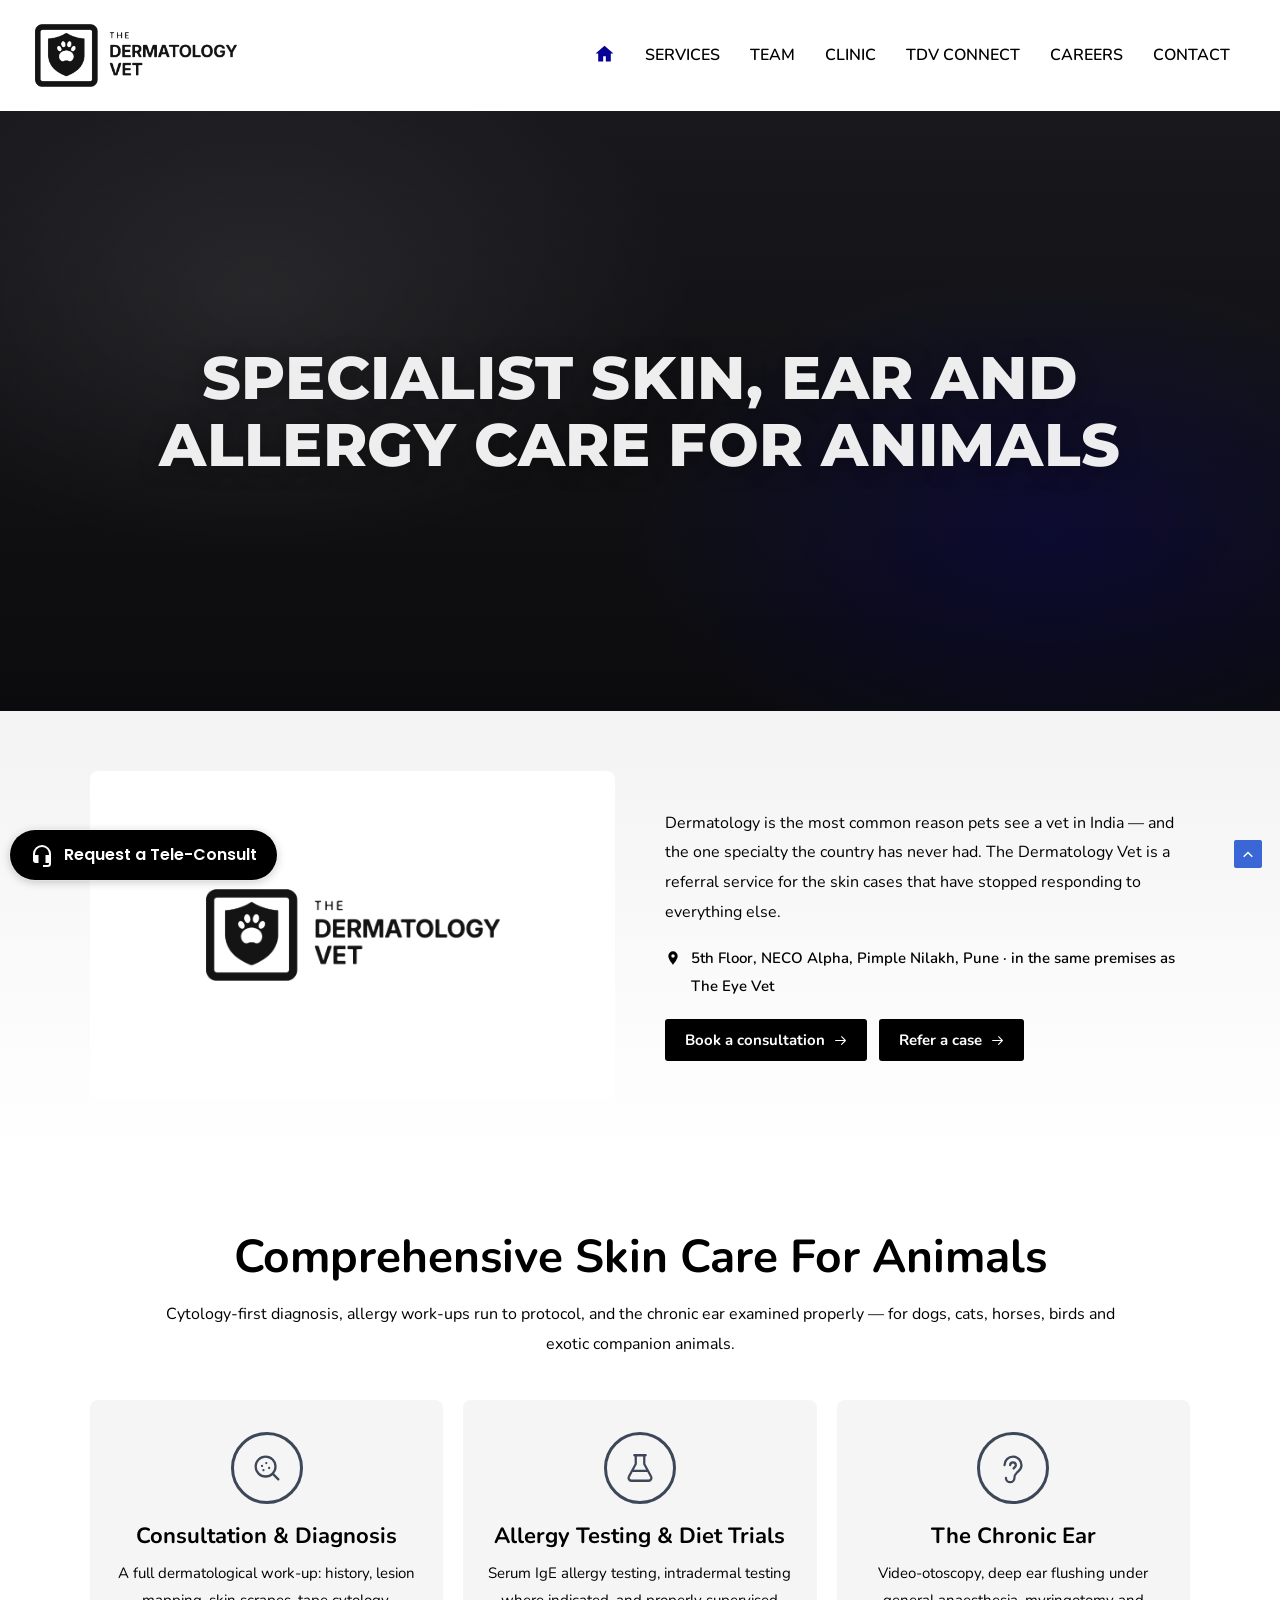
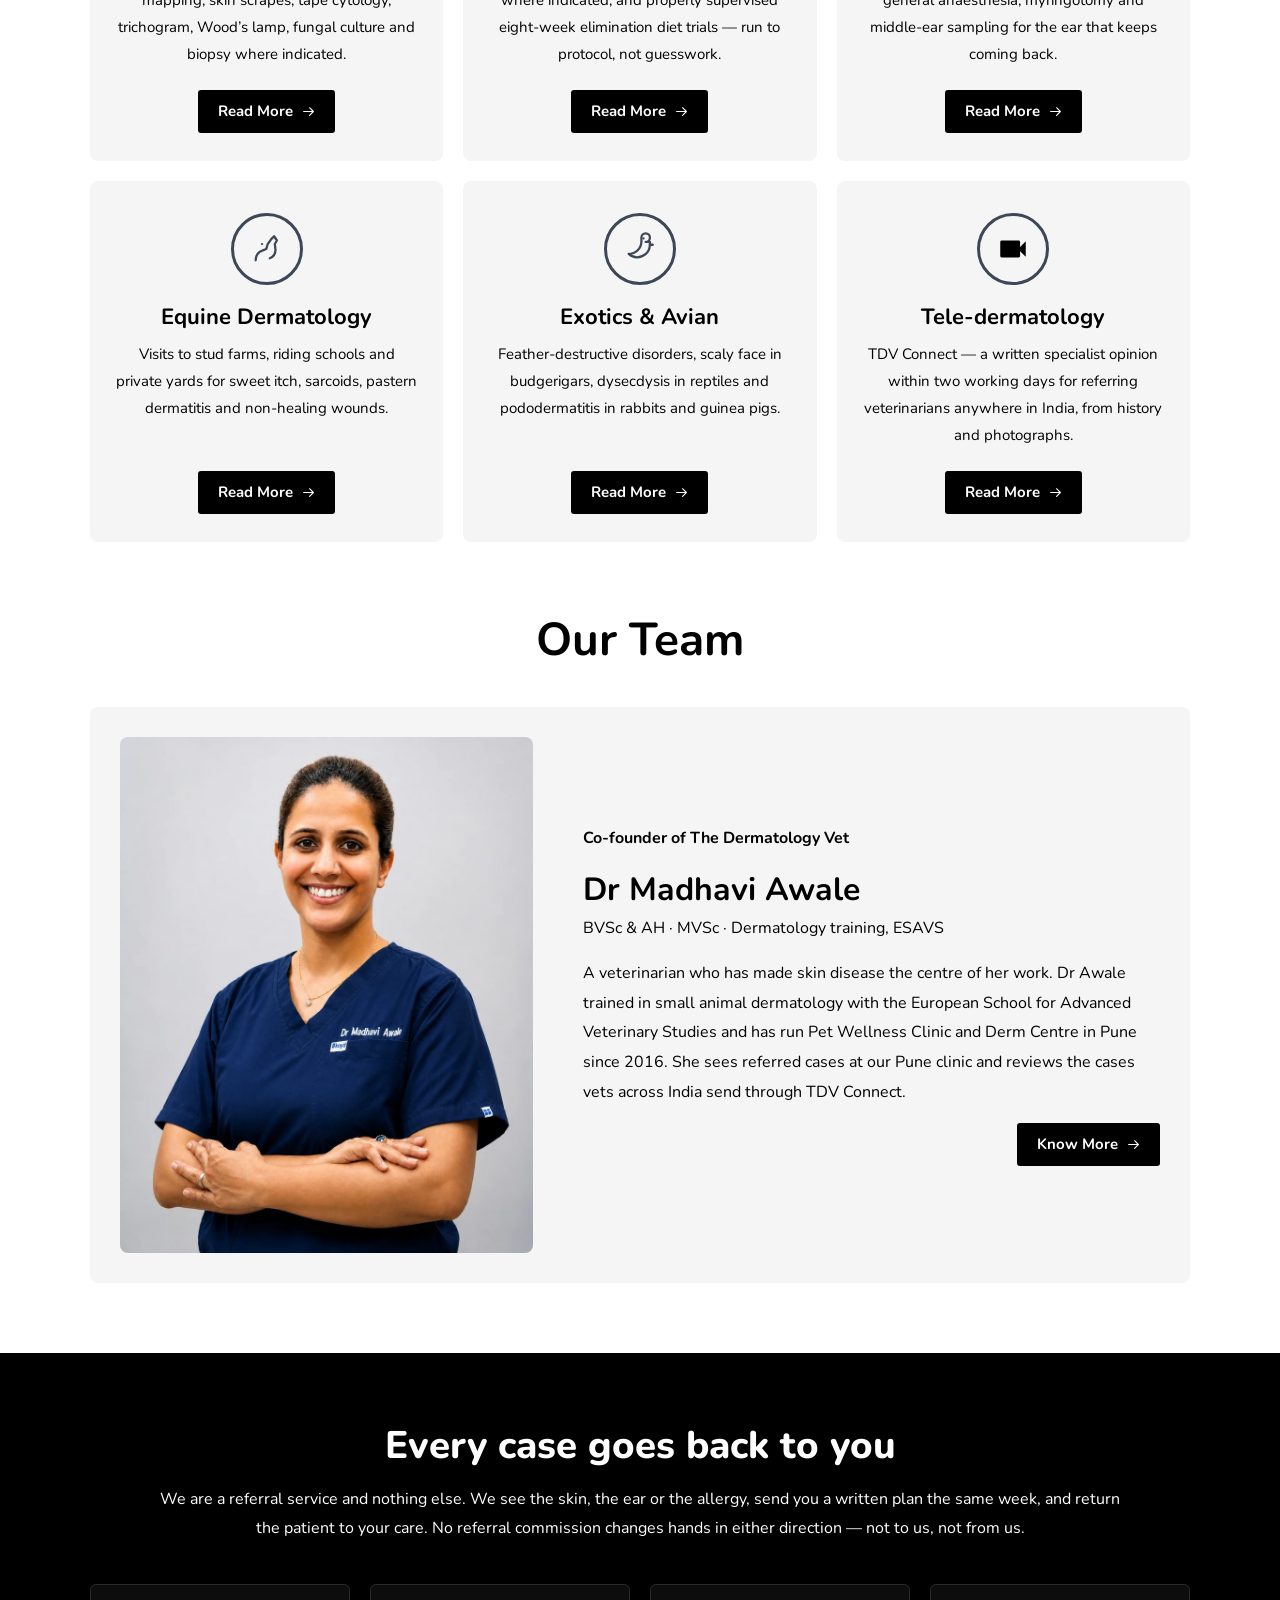
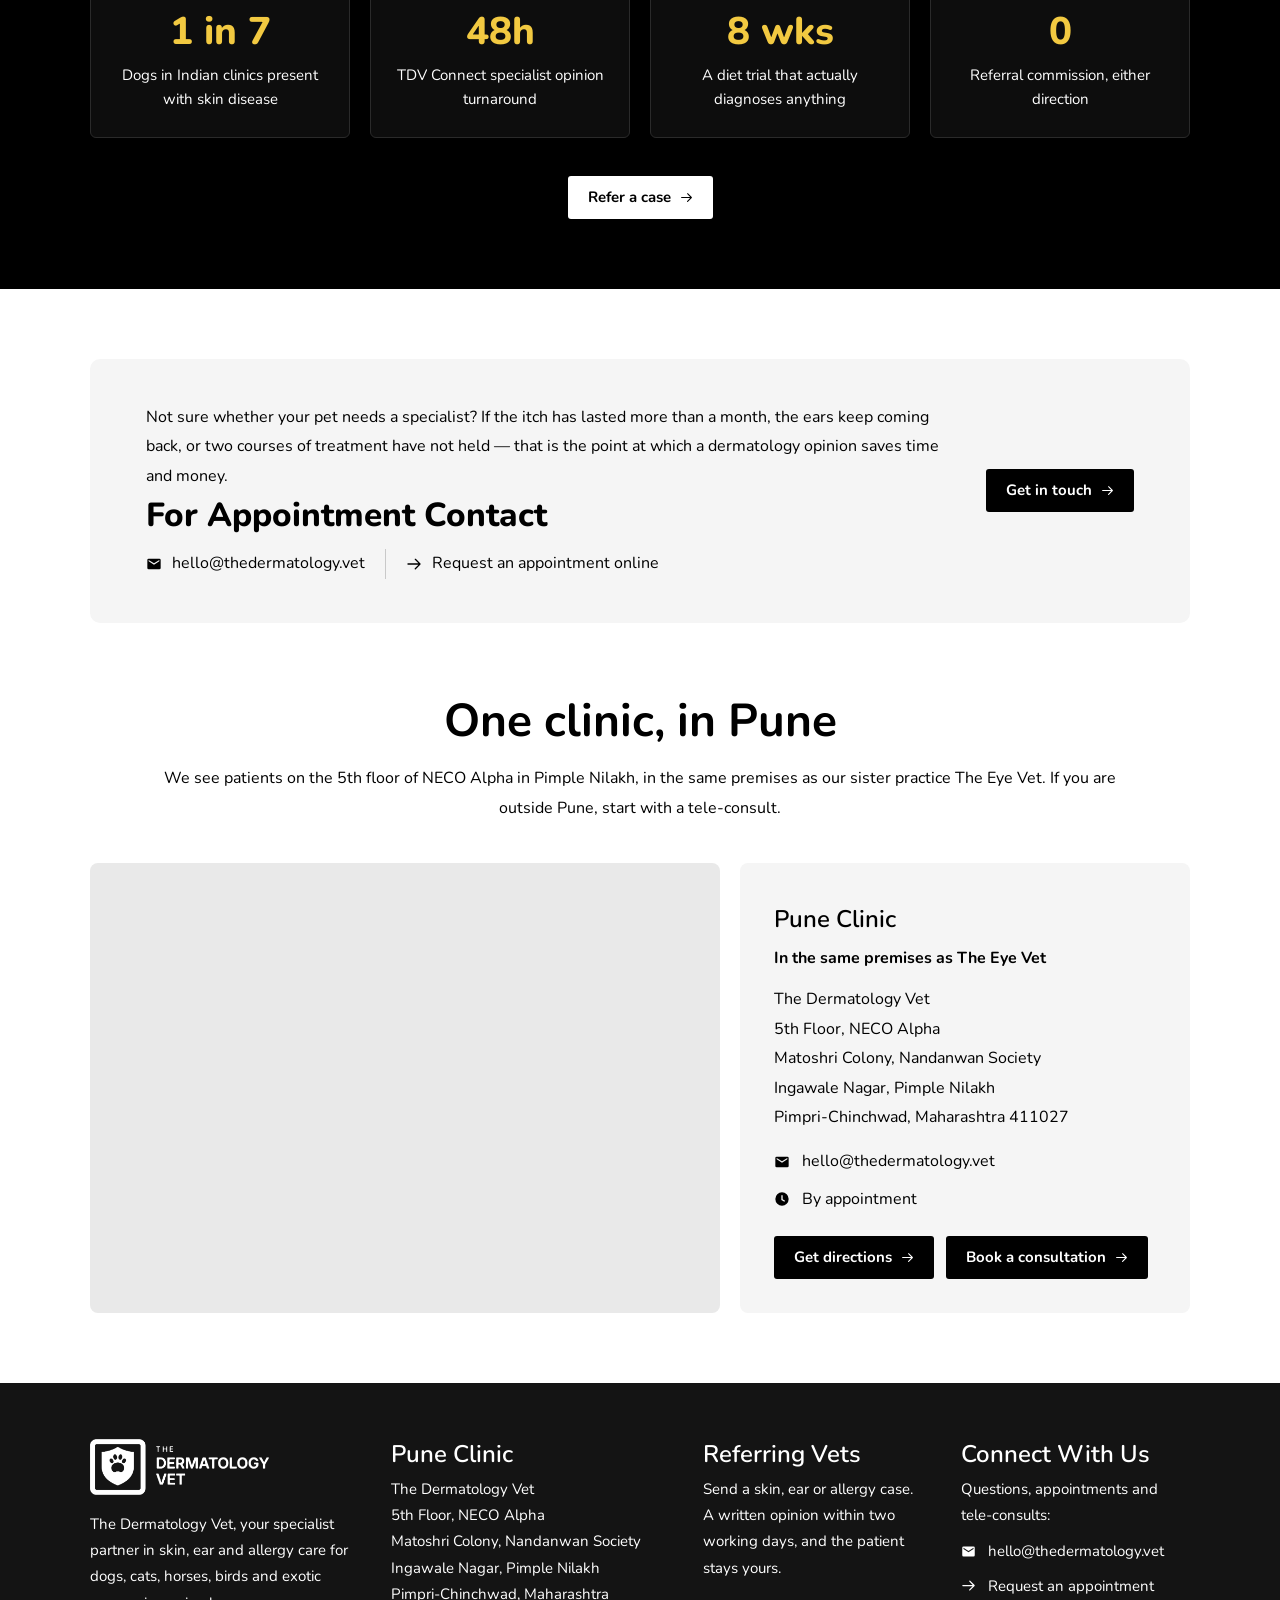
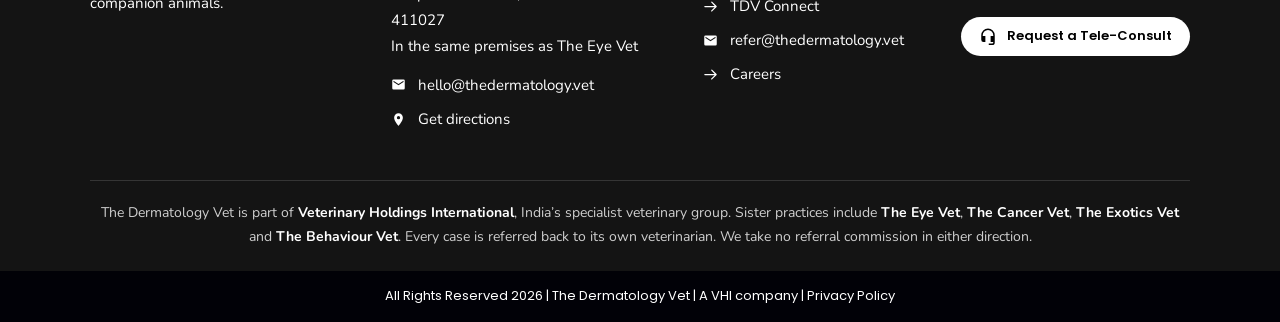
==== commit 526c9ee4: "Wire up website forms via SendGrid, add privacy policy, remove phone and social links - Appointment," ====
--- a/index.html
+++ b/index.html
@@ -16,7 +16,7 @@
 <link rel="preconnect" href="https://fonts.googleapis.com">
 <link rel="preconnect" href="https://fonts.gstatic.com" crossorigin>
 <link href="https://fonts.googleapis.com/css2?family=Nunito:ital,wght@0,400;0,600;0,700;0,800;0,900;1,400&family=Poppins:wght@600&family=Montserrat:wght@800&display=swap" rel="stylesheet">
-<link rel="stylesheet" href="assets/styles.css?v=5">
+<link rel="stylesheet" href="assets/styles.css?v=6">
 </head>
 <body>
 <header class="site-header" id="top">
@@ -28,13 +28,7 @@
       <span></span><span></span><span></span>
     </button>
     <nav class="nav" id="nav">
-      <a class="nav-home active" href="index.html" aria-label="Home"><svg viewBox="0 0 24 24"><path d="M12 3.2 1.8 12h3v9h5.7v-6h3v6h5.7v-9h3z"/></svg></a><a href="services.html">Services</a><a href="team.html">Team</a><a href="clinic.html">Clinic</a><a href="tdv-connect.html">TDV Connect</a><a href="careers.html">Careers</a><a href="contact.html">Contact</a><a class="nav-tel" href="tel:+91XXXXXXXXXX" aria-label="Call us"><svg viewBox="0 0 24 24"><path d="M6.6 10.8a15.1 15.1 0 0 0 6.6 6.6l2.2-2.2a1 1 0 0 1 1-.24 11.4 11.4 0 0 0 3.6.57 1 1 0 0 1 1 1V20a1 1 0 0 1-1 1A17 17 0 0 1 3 4a1 1 0 0 1 1-1h3.5a1 1 0 0 1 1 1 11.4 11.4 0 0 0 .57 3.6 1 1 0 0 1-.25 1z"/></svg></a>
-      <span class="nav-social">
-        <a href="#" aria-label="YouTube"><svg viewBox="0 0 24 24"><path d="M23 12s0-3.4-.44-5a2.8 2.8 0 0 0-2-2C18.8 4.5 12 4.5 12 4.5s-6.8 0-8.6.5a2.8 2.8 0 0 0-2 2C1 8.6 1 12 1 12s0 3.4.44 5a2.8 2.8 0 0 0 2 2c1.8.5 8.6.5 8.6.5s6.8 0 8.6-.5a2.8 2.8 0 0 0 2-2c.4-1.6.4-5 .4-5zM9.75 15.25v-6.5L15.5 12z"/></svg></a>
-        <a href="#" aria-label="Instagram"><svg viewBox="0 0 24 24"><path d="M12 2.2c3.2 0 3.6 0 4.9.07 3.3.15 4.8 1.7 5 5 .06 1.3.07 1.7.07 4.9s0 3.6-.07 4.9c-.15 3.3-1.7 4.8-5 5-1.3.06-1.7.07-4.9.07s-3.6 0-4.9-.07c-3.3-.15-4.8-1.7-5-5C2.03 15.6 2 15.2 2 12s0-3.6.07-4.9c.15-3.3 1.7-4.8 5-5C8.4 2.2 8.8 2.2 12 2.2zm0 3.1a6.7 6.7 0 1 0 0 13.4 6.7 6.7 0 0 0 0-13.4zm0 11a4.3 4.3 0 1 1 0-8.6 4.3 4.3 0 0 1 0 8.6zm6.9-11.2a1.56 1.56 0 1 1-3.1 0 1.56 1.56 0 0 1 3.1 0z"/></svg></a>
-        <a href="#" aria-label="LinkedIn"><svg viewBox="0 0 24 24"><path d="M4.98 3.5a2.5 2.5 0 1 1 0 5 2.5 2.5 0 0 1 0-5zM3 9h4v12H3zM9 9h3.8v1.7h.05a4.2 4.2 0 0 1 3.75-2c4 0 4.75 2.6 4.75 6.1V21h-4v-5.5c0-1.3 0-3-1.85-3s-2.1 1.44-2.1 2.9V21H9z"/></svg></a>
-        <a href="#" aria-label="Facebook"><svg viewBox="0 0 24 24"><path d="M22 12a10 10 0 1 0-11.6 9.9v-7H7.9V12h2.5V9.8c0-2.5 1.5-3.9 3.8-3.9 1.1 0 2.2.2 2.2.2v2.5h-1.3c-1.2 0-1.6.75-1.6 1.5V12h2.8l-.45 2.9h-2.35v7A10 10 0 0 0 22 12z"/></svg></a>
-      </span>
+      <a class="nav-home active" href="index.html" aria-label="Home"><svg viewBox="0 0 24 24"><path d="M12 3.2 1.8 12h3v9h5.7v-6h3v6h5.7v-9h3z"/></svg></a><a href="services.html">Services</a><a href="team.html">Team</a><a href="clinic.html">Clinic</a><a href="tdv-connect.html">TDV Connect</a><a href="careers.html">Careers</a><a href="contact.html">Contact</a>
     </nav>
   </div>
 </header>
@@ -172,9 +166,8 @@
         <p class="appt-intro">Not sure whether your pet needs a specialist? If the itch has lasted more than a month, the ears keep coming back, or two courses of treatment have not held &mdash; that is the point at which a dermatology opinion saves time and money.</p>
         <h2>For Appointment Contact</h2>
         <ul class="icon-list">
-          <li><svg viewBox="0 0 24 24"><path d="M6.6 10.8a15.1 15.1 0 0 0 6.6 6.6l2.2-2.2a1 1 0 0 1 1-.24 11.4 11.4 0 0 0 3.6.57 1 1 0 0 1 1 1V20a1 1 0 0 1-1 1A17 17 0 0 1 3 4a1 1 0 0 1 1-1h3.5a1 1 0 0 1 1 1 11.4 11.4 0 0 0 .57 3.6 1 1 0 0 1-.25 1z"/></svg><span>Pune: <a href="tel:+91XXXXXXXXXX">+91 XXXXX XXXXX</a></span></li>
-          <li><svg viewBox="0 0 24 24"><path d="M.06 24l1.7-6.2A11.9 11.9 0 1 1 12 24a11.9 11.9 0 0 1-5.8-1.5L.06 24zM6.6 20.2l.36.2a9.9 9.9 0 1 0-3.4-3.4l.23.37-1 3.63 3.8-.8zm11.4-5.1c-.15-.25-.55-.4-1.15-.7s-1.4-.7-1.6-.78-.36-.12-.5.13-.6.77-.73.93-.27.18-.5.06a8.1 8.1 0 0 1-2.4-1.48 9 9 0 0 1-1.65-2.06c-.17-.3 0-.45.13-.58s.25-.3.37-.45a1.7 1.7 0 0 0 .25-.42.46.46 0 0 0 0-.44c-.07-.12-.55-1.33-.76-1.82s-.4-.42-.55-.43h-.47a.9.9 0 0 0-.65.3 2.75 2.75 0 0 0-.86 2.05A4.77 4.77 0 0 0 8 11.1a10.9 10.9 0 0 0 4.2 3.7c2.46 1.1 2.46.74 2.9.7a2.5 2.5 0 0 0 1.66-1.17 2 2 0 0 0 .15-1.17z"/></svg><a href="https://wa.me/91XXXXXXXXXX" target="_blank" rel="noopener">WhatsApp</a></li>
-          <li><svg viewBox="0 0 24 24"><path d="M20 4H4a2 2 0 0 0-2 2v12a2 2 0 0 0 2 2h16a2 2 0 0 0 2-2V6a2 2 0 0 0-2-2zm0 4-8 5-8-5V6l8 5 8-5z"/></svg><a href="mailto:hello@thedermatology.vet">hello@thedermatology.vet</a></li>
+          <li><svg viewBox="0 0 24 24"><path d="M20 4H4a2 2 0 0 0-2 2v12a2 2 0 0 0 2 2h16a2 2 0 0 0 2-2V6a2 2 0 0 0-2-2zm0 4-8 5-8-5V6l8 5 8-5z"/></svg><a href="mailto:hello@thedermatology.vet">hello@thedermatology.vet</a></li>
+          <li><svg viewBox="0 0 24 24"><path d="M13.3 4.3a1 1 0 0 1 1.4 0l7 7a1 1 0 0 1 0 1.4l-7 7a1 1 0 1 1-1.4-1.4l5.3-5.3H3a1 1 0 1 1 0-2h15.6l-5.3-5.3a1 1 0 0 1 0-1.4z"/></svg><a href="contact.html">Request an appointment online</a></li>
         </ul>
       </div>
       <div><a class="btn" href="contact.html">Get in touch <svg viewBox="0 0 24 24"><path d="M13.3 4.3a1 1 0 0 1 1.4 0l7 7a1 1 0 0 1 0 1.4l-7 7a1 1 0 1 1-1.4-1.4l5.3-5.3H3a1 1 0 1 1 0-2h15.6l-5.3-5.3a1 1 0 0 1 0-1.4z"/></svg></a></div>
@@ -197,7 +190,6 @@
         <p class="visit-note">In the same premises as The Eye Vet</p>
         <address>The Dermatology Vet<br>5th Floor, NECO Alpha<br>Matoshri Colony, Nandanwan Society<br>Ingawale Nagar, Pimple Nilakh<br>Pimpri-Chinchwad, Maharashtra 411027</address>
         <ul class="icon-rows">
-          <li><svg viewBox="0 0 24 24"><path d="M6.6 10.8a15.1 15.1 0 0 0 6.6 6.6l2.2-2.2a1 1 0 0 1 1-.24 11.4 11.4 0 0 0 3.6.57 1 1 0 0 1 1 1V20a1 1 0 0 1-1 1A17 17 0 0 1 3 4a1 1 0 0 1 1-1h3.5a1 1 0 0 1 1 1 11.4 11.4 0 0 0 .57 3.6 1 1 0 0 1-.25 1z"/></svg><span><a href="tel:+91XXXXXXXXXX">+91 XXXXX XXXXX</a> &middot; phone &amp; WhatsApp</span></li>
           <li><svg viewBox="0 0 24 24"><path d="M20 4H4a2 2 0 0 0-2 2v12a2 2 0 0 0 2 2h16a2 2 0 0 0 2-2V6a2 2 0 0 0-2-2zm0 4-8 5-8-5V6l8 5 8-5z"/></svg><a href="mailto:hello@thedermatology.vet">hello@thedermatology.vet</a></li>
           <li><svg viewBox="0 0 24 24"><path d="M12 2a10 10 0 1 0 0 20 10 10 0 0 0 0-20zm1 10.4 3.6 2.2-1 1.7L11 13.4V6.5h2z"/></svg><span>By appointment</span></li>
         </ul>
@@ -224,7 +216,6 @@
         <h3>Pune Clinic</h3>
         <p>The Dermatology Vet<br>5th Floor, NECO Alpha<br>Matoshri Colony, Nandanwan Society<br>Ingawale Nagar, Pimple Nilakh<br>Pimpri-Chinchwad, Maharashtra 411027<br>In the same premises as The Eye Vet</p>
         <ul class="f-icons">
-          <li><svg viewBox="0 0 24 24"><path d="M6.6 10.8a15.1 15.1 0 0 0 6.6 6.6l2.2-2.2a1 1 0 0 1 1-.24 11.4 11.4 0 0 0 3.6.57 1 1 0 0 1 1 1V20a1 1 0 0 1-1 1A17 17 0 0 1 3 4a1 1 0 0 1 1-1h3.5a1 1 0 0 1 1 1 11.4 11.4 0 0 0 .57 3.6 1 1 0 0 1-.25 1z"/></svg><a href="tel:+91XXXXXXXXXX">+91 XXXXX XXXXX</a></li>
           <li><svg viewBox="0 0 24 24"><path d="M20 4H4a2 2 0 0 0-2 2v12a2 2 0 0 0 2 2h16a2 2 0 0 0 2-2V6a2 2 0 0 0-2-2zm0 4-8 5-8-5V6l8 5 8-5z"/></svg><a href="mailto:hello@thedermatology.vet">hello@thedermatology.vet</a></li>
           <li><svg viewBox="0 0 24 24"><path d="M12 2a7 7 0 0 0-7 7c0 5.3 7 13 7 13s7-7.7 7-13a7 7 0 0 0-7-7zm0 9.6A2.6 2.6 0 1 1 12 6.4a2.6 2.6 0 0 1 0 5.2z"/></svg><a href="https://www.google.com/maps/search/?api=1&amp;query=The+Eye+Vet+NECO+Alpha+Pimple+Nilakh+Pune" target="_blank" rel="noopener">Get directions</a></li>
         </ul>
@@ -241,12 +232,11 @@
       </div>
       <div>
         <h3>Connect With Us</h3>
-        <div class="f-social">
-          <a href="#" aria-label="Facebook"><svg viewBox="0 0 24 24"><path d="M22 12a10 10 0 1 0-11.6 9.9v-7H7.9V12h2.5V9.8c0-2.5 1.5-3.9 3.8-3.9 1.1 0 2.2.2 2.2.2v2.5h-1.3c-1.2 0-1.6.75-1.6 1.5V12h2.8l-.45 2.9h-2.35v7A10 10 0 0 0 22 12z"/></svg></a>
-          <a href="#" aria-label="Instagram"><svg viewBox="0 0 24 24"><path d="M12 2.2c3.2 0 3.6 0 4.9.07 3.3.15 4.8 1.7 5 5 .06 1.3.07 1.7.07 4.9s0 3.6-.07 4.9c-.15 3.3-1.7 4.8-5 5-1.3.06-1.7.07-4.9.07s-3.6 0-4.9-.07c-3.3-.15-4.8-1.7-5-5C2.03 15.6 2 15.2 2 12s0-3.6.07-4.9c.15-3.3 1.7-4.8 5-5C8.4 2.2 8.8 2.2 12 2.2zm0 3.1a6.7 6.7 0 1 0 0 13.4 6.7 6.7 0 0 0 0-13.4zm0 11a4.3 4.3 0 1 1 0-8.6 4.3 4.3 0 0 1 0 8.6zm6.9-11.2a1.56 1.56 0 1 1-3.1 0 1.56 1.56 0 0 1 3.1 0z"/></svg></a>
-          <a href="#" aria-label="LinkedIn"><svg viewBox="0 0 24 24"><path d="M4.98 3.5a2.5 2.5 0 1 1 0 5 2.5 2.5 0 0 1 0-5zM3 9h4v12H3zM9 9h3.8v1.7h.05a4.2 4.2 0 0 1 3.75-2c4 0 4.75 2.6 4.75 6.1V21h-4v-5.5c0-1.3 0-3-1.85-3s-2.1 1.44-2.1 2.9V21H9z"/></svg></a>
-          <a href="#" aria-label="YouTube"><svg viewBox="0 0 24 24"><path d="M23 12s0-3.4-.44-5a2.8 2.8 0 0 0-2-2C18.8 4.5 12 4.5 12 4.5s-6.8 0-8.6.5a2.8 2.8 0 0 0-2 2C1 8.6 1 12 1 12s0 3.4.44 5a2.8 2.8 0 0 0 2 2c1.8.5 8.6.5 8.6.5s6.8 0 8.6-.5a2.8 2.8 0 0 0 2-2c.4-1.6.4-5 .4-5zM9.75 15.25v-6.5L15.5 12z"/></svg></a>
-        </div>
+        <p>Questions, appointments and tele-consults:</p>
+        <ul class="f-icons f-connect">
+          <li><svg viewBox="0 0 24 24"><path d="M20 4H4a2 2 0 0 0-2 2v12a2 2 0 0 0 2 2h16a2 2 0 0 0 2-2V6a2 2 0 0 0-2-2zm0 4-8 5-8-5V6l8 5 8-5z"/></svg><a href="mailto:hello@thedermatology.vet">hello@thedermatology.vet</a></li>
+          <li><svg viewBox="0 0 24 24"><path d="M13.3 4.3a1 1 0 0 1 1.4 0l7 7a1 1 0 0 1 0 1.4l-7 7a1 1 0 1 1-1.4-1.4l5.3-5.3H3a1 1 0 1 1 0-2h15.6l-5.3-5.3a1 1 0 0 1 0-1.4z"/></svg><a href="contact.html">Request an appointment</a></li>
+        </ul>
         <a class="pill" href="contact.html#teleconsult"><svg viewBox="0 0 24 24"><path d="M12 2a9 9 0 0 0-9 9v6a3 3 0 0 0 3 3h2.5v-8H5v-1a7 7 0 0 1 14 0v1h-3.5v8H19v.5a1.5 1.5 0 0 1-1.5 1.5H13v2h4.5a3.5 3.5 0 0 0 3.5-3.5V11a9 9 0 0 0-9-9z"/></svg> Request a Tele-Consult</a>
       </div>
     </div>
@@ -260,15 +250,11 @@
       Every case is referred back to its own veterinarian. We take no referral commission in either direction.
     </div>
   </div>
-  <div class="footer-bar">All Rights Reserved 2026 | The Dermatology Vet | A VHI company</div>
+  <div class="footer-bar">All Rights Reserved 2026 | The Dermatology Vet | A VHI company | <a href="privacy-policy.html">Privacy Policy</a></div>
 </footer>
 
 <a class="tele-tab" href="contact.html#teleconsult"><svg viewBox="0 0 24 24"><path d="M12 2a9 9 0 0 0-9 9v6a3 3 0 0 0 3 3h2.5v-8H5v-1a7 7 0 0 1 14 0v1h-3.5v8H19v.5a1.5 1.5 0 0 1-1.5 1.5H13v2h4.5a3.5 3.5 0 0 0 3.5-3.5V11a9 9 0 0 0-9-9z"/></svg> <span><span class="tt-long">Request a </span>Tele-Consult</span></a>
-<div class="float-contact">
-  <a class="fc-wa" href="https://wa.me/91XXXXXXXXXX" aria-label="WhatsApp" target="_blank" rel="noopener"><svg viewBox="0 0 24 24"><path d="M.06 24l1.7-6.2A11.9 11.9 0 1 1 12 24a11.9 11.9 0 0 1-5.8-1.5L.06 24zM6.6 20.2l.36.2a9.9 9.9 0 1 0-3.4-3.4l.23.37-1 3.63 3.8-.8zm11.4-5.1c-.15-.25-.55-.4-1.15-.7s-1.4-.7-1.6-.78-.36-.12-.5.13-.6.77-.73.93-.27.18-.5.06a8.1 8.1 0 0 1-2.4-1.48 9 9 0 0 1-1.65-2.06c-.17-.3 0-.45.13-.58s.25-.3.37-.45a1.7 1.7 0 0 0 .25-.42.46.46 0 0 0 0-.44c-.07-.12-.55-1.33-.76-1.82s-.4-.42-.55-.43h-.47a.9.9 0 0 0-.65.3 2.75 2.75 0 0 0-.86 2.05A4.77 4.77 0 0 0 8 11.1a10.9 10.9 0 0 0 4.2 3.7c2.46 1.1 2.46.74 2.9.7a2.5 2.5 0 0 0 1.66-1.17 2 2 0 0 0 .15-1.17z"/></svg></a>
-  <a class="fc-tel" href="tel:+91XXXXXXXXXX" aria-label="Call"><svg viewBox="0 0 24 24"><path d="M6.6 10.8a15.1 15.1 0 0 0 6.6 6.6l2.2-2.2a1 1 0 0 1 1-.24 11.4 11.4 0 0 0 3.6.57 1 1 0 0 1 1 1V20a1 1 0 0 1-1 1A17 17 0 0 1 3 4a1 1 0 0 1 1-1h3.5a1 1 0 0 1 1 1 11.4 11.4 0 0 0 .57 3.6 1 1 0 0 1-.25 1z"/></svg></a>
-  <a class="fc-yt" href="#" aria-label="YouTube"><svg viewBox="0 0 24 24"><path d="M23 12s0-3.4-.44-5a2.8 2.8 0 0 0-2-2C18.8 4.5 12 4.5 12 4.5s-6.8 0-8.6.5a2.8 2.8 0 0 0-2 2C1 8.6 1 12 1 12s0 3.4.44 5a2.8 2.8 0 0 0 2 2c1.8.5 8.6.5 8.6.5s6.8 0 8.6-.5a2.8 2.8 0 0 0 2-2c.4-1.6.4-5 .4-5zM9.75 15.25v-6.5L15.5 12z"/></svg></a>
-</div>
 <a class="to-top" href="#top" aria-label="Back to top"><svg viewBox="0 0 24 24"><path d="M12 7.6 3.7 15.9l1.8 1.8L12 11.2l6.5 6.5 1.8-1.8z"/></svg></a>
+<script src="assets/forms.js?v=6" defer></script>
 </body>
 </html>
--- a/assets/styles.css
+++ b/assets/styles.css
@@ -45,10 +45,6 @@
 .nav > a{font-size:16px;font-weight:600;text-transform:uppercase;color:#000;padding:0 15px;line-height:111px;white-space:nowrap}
 .nav > a:hover,.nav > a.active{color:var(--yellow);text-decoration:none}
 .nav .nav-home svg{width:21px;height:21px;fill:var(--indigo);vertical-align:-4px}
-.nav .nav-tel svg{width:16px;height:16px;fill:#000;vertical-align:-2px}
-.nav-social{display:flex;gap:15px;align-items:center;margin-left:30px}
-.nav-social a{width:28px;height:28px;display:grid;place-items:center;background:#000;border-radius:4px}
-.nav-social svg{width:16px;height:16px;fill:#fff}
 
 .nav-toggle{display:none;background:none;border:0;padding:8px;cursor:pointer}
 .nav-toggle span{display:block;width:24px;height:2px;background:#000;margin:5px 0}
@@ -87,6 +83,7 @@
 }
 .btn svg{width:13px;height:13px;fill:currentColor}
 .btn:hover{background:#2b2b2b;color:#fff;text-decoration:none}
+.btn[disabled]{opacity:.55;cursor:wait}
 .btn-light{background:#fff;color:#000}
 .btn-light:hover{background:var(--yellow);color:#000}
 .actions{display:flex;gap:12px;flex-wrap:wrap}
@@ -198,6 +195,7 @@
 .prose ul li::before{content:'';position:absolute;left:0;top:.62em;width:10px;height:10px;border-radius:50%;border:3px solid var(--yellow)}
 .prose ol{margin:0 0 20px;padding-left:22px}
 .prose ol li{margin-bottom:9px}
+.policy h2{font-size:22px;margin:30px 0 8px}
 .prose .lead{font-size:19px;line-height:1.75}
 .callout{background:var(--card);border-radius:8px;padding:22px 26px;margin:26px 0}
 .section.band .callout{background:#fff}
@@ -217,6 +215,12 @@
 .field input:focus,.field select:focus,.field textarea:focus{outline:none;border-color:#000;box-shadow:0 1px 0 #000}
 .form-row{display:grid;grid-template-columns:1fr 1fr;gap:30px}
 .form-note{font-size:13px;color:var(--muted);margin-top:14px}
+.field-help{font-size:13px;color:var(--muted);margin:2px 0 0}
+.hp{position:absolute !important;left:-10000px;width:1px;height:1px;overflow:hidden}
+.form-status{margin:16px 0 0;font-size:15px;font-weight:600}
+.form-status:empty{display:none}
+.form-status.ok{color:#1d6b35}
+.form-status.err{color:#b3261e}
 .form-title{font-size:20px;font-weight:700;color:#000;margin:0 0 4px}
 
 /* ---------- Contact ---------- */
@@ -247,9 +251,7 @@
 .f-icons{list-style:none;margin:12px 0 0;padding:0}
 .f-icons li{display:flex;align-items:center;gap:12px;margin-bottom:8px}
 .f-icons svg{width:15px;height:15px;fill:#fff}
-.f-social{display:flex;gap:10px;margin:6px 0 18px}
-.f-social a{width:34px;height:34px;border-radius:50%;background:#fff;display:grid;place-items:center}
-.f-social svg{width:16px;height:16px;fill:var(--tdv-black)}
+.f-connect{margin:4px 0 18px}
 .pill{display:inline-flex;align-items:center;gap:10px;white-space:nowrap;background:#fff;color:#000 !important;border-radius:200px;padding:8px 18px;font-family:Poppins,Nunito,sans-serif;font-weight:600;font-size:13px}
 .pill svg{width:18px;height:18px;fill:#000}
 .pill:hover{text-decoration:none;background:var(--yellow)}
@@ -267,12 +269,6 @@
 }
 .tele-tab:hover{color:#fff;text-decoration:none;background:#1f1f1f}
 .tele-tab svg{width:24px;height:24px;fill:#fff}
-.float-contact{position:fixed;right:64px;bottom:25px;z-index:80;display:flex;gap:12px}
-.float-contact a{width:40px;height:40px;border-radius:50%;display:grid;place-items:center;box-shadow:0 2px 8px rgba(0,0,0,.22)}
-.float-contact svg{width:20px;height:20px;fill:#fff}
-.fc-wa{background:#25d366}
-.fc-tel{background:#6c757d}
-.fc-yt{background:#d0312d}
 .to-top{position:fixed;right:18px;bottom:32px;z-index:80;width:28px;height:28px;border-radius:2px;background:#3b66d6;display:grid;place-items:center}
 .to-top svg{width:14px;height:14px;fill:#fff}
 
@@ -287,7 +283,6 @@
     padding:6px 20px 18px;box-shadow:0 10px 24px rgba(0,0,0,.1);
   }
   .nav.open > a{line-height:1.4;padding:12px 0;border-bottom:1px solid var(--line)}
-  .nav.open .nav-social{margin:14px 0 0}
   .nav-toggle{display:block}
   .grid-4{grid-template-columns:repeat(2,minmax(0,1fr))}
 }
@@ -321,7 +316,5 @@
   .tt-long{display:none}
   .intro-media{aspect-ratio:16/8}
   .tele-tab svg{width:20px;height:20px}
-  .float-contact{right:52px;bottom:18px;gap:8px}
-  .float-contact a{width:36px;height:36px}
   .to-top{right:12px;bottom:22px}
 }
